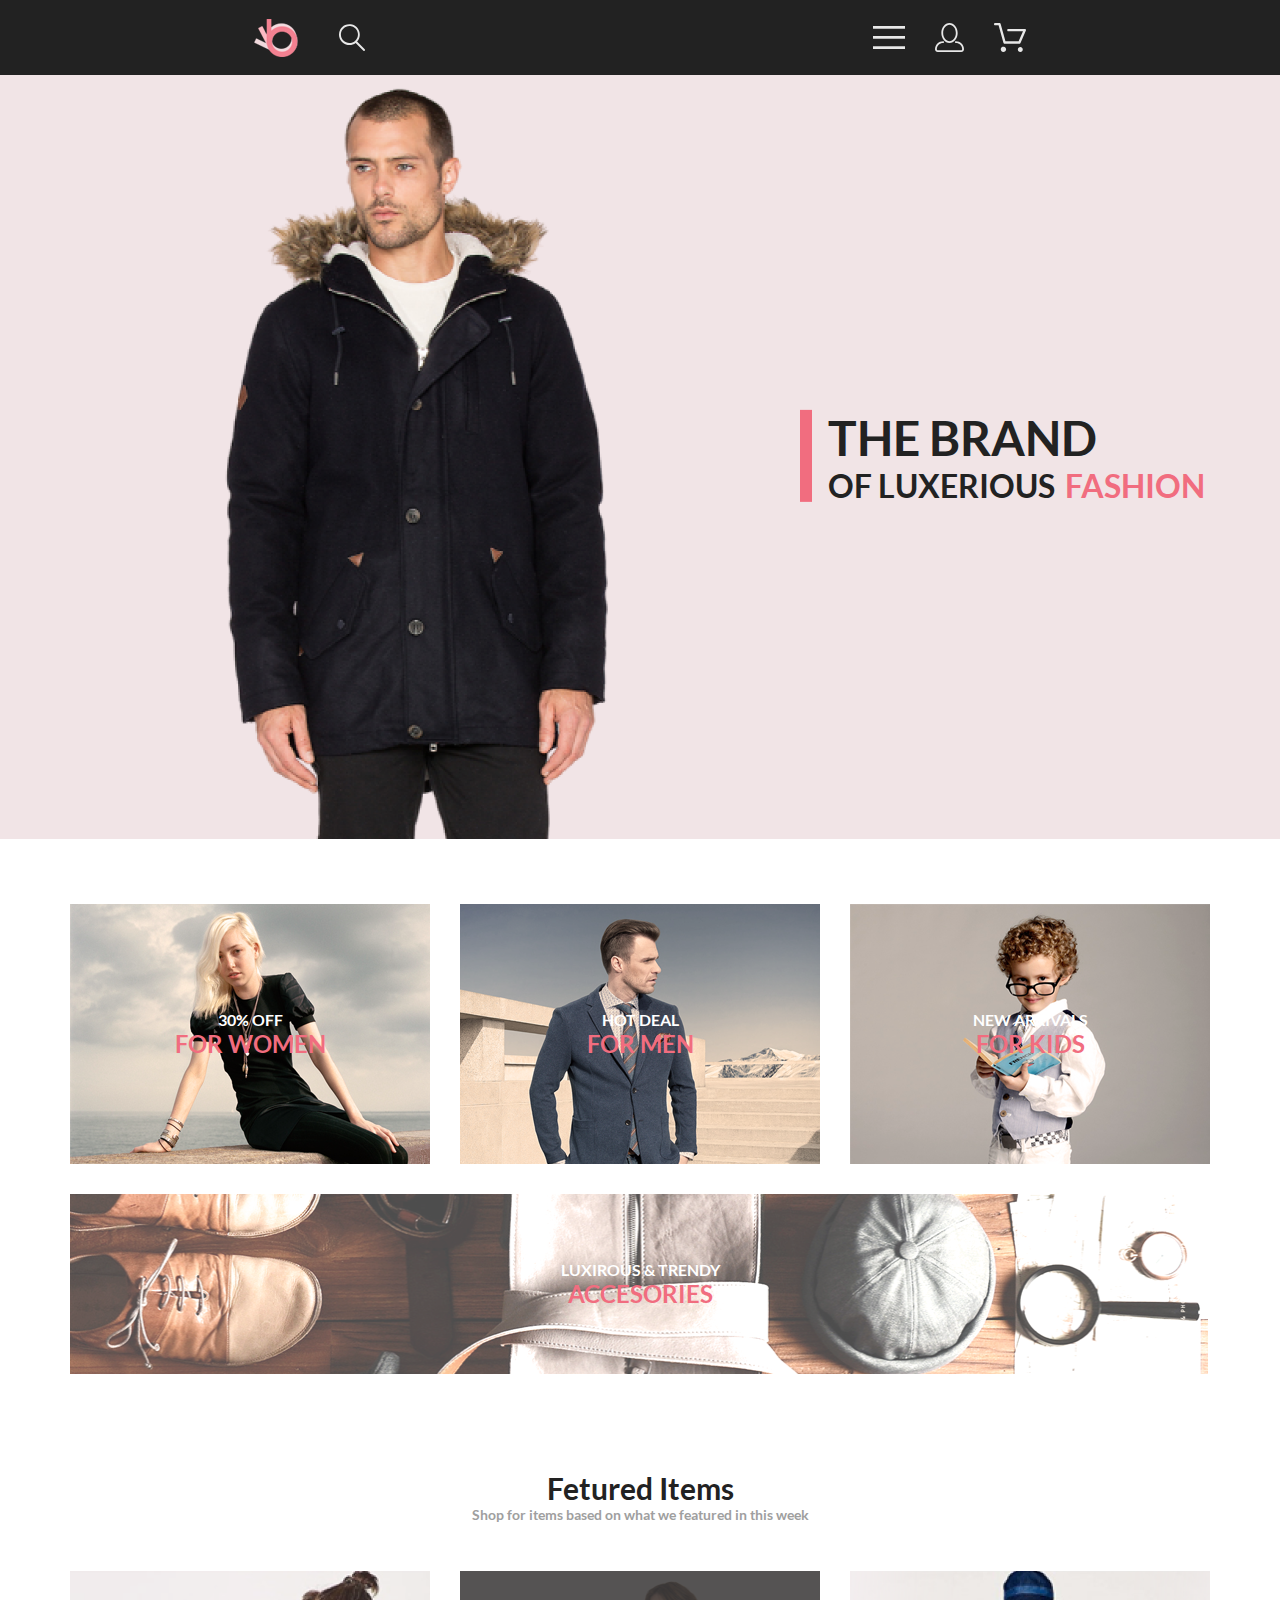
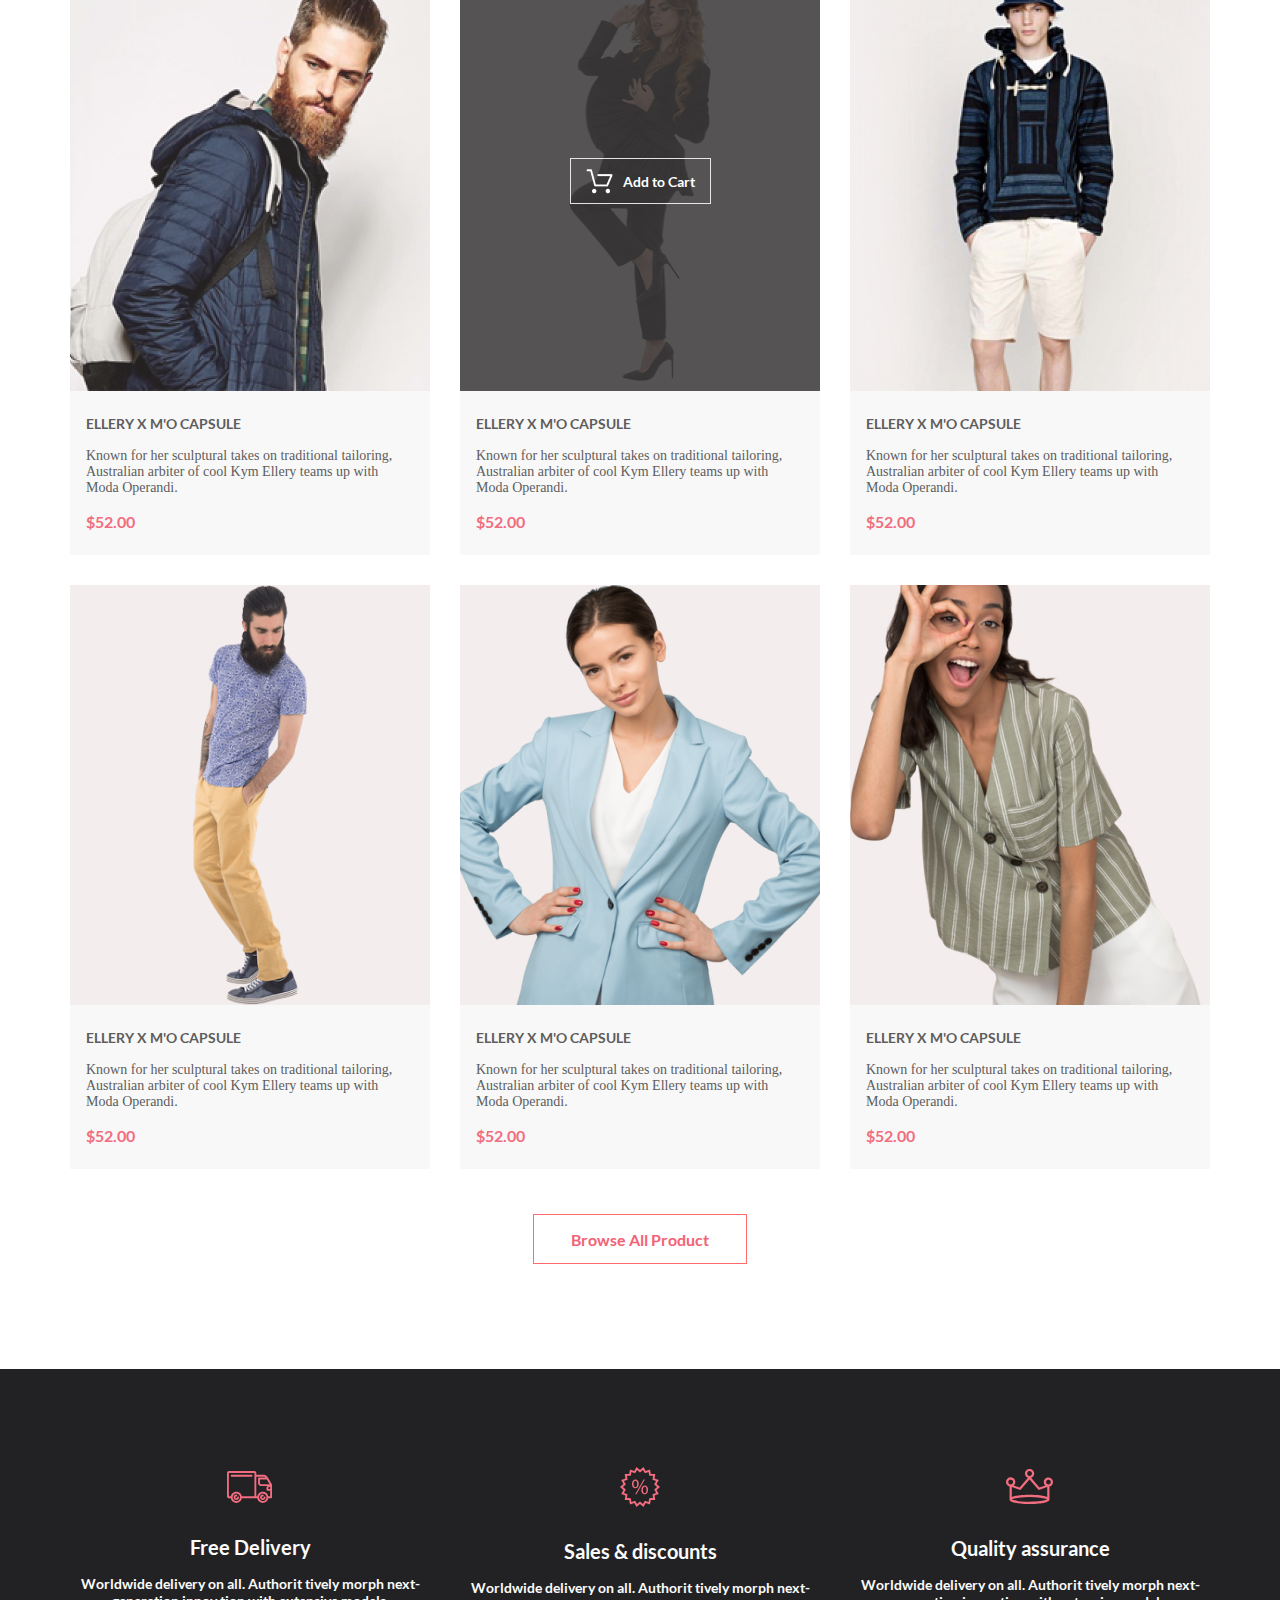
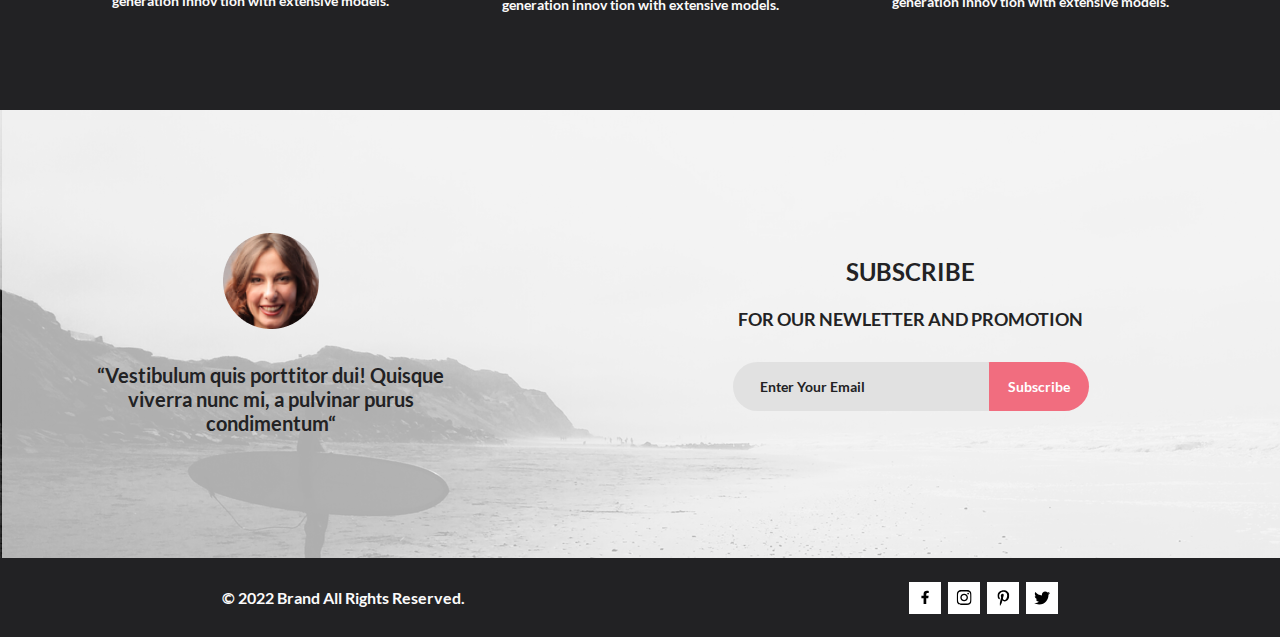
==== Lesson9_DZ/index.html @ f0d9f160 "Урок 9. Новые возможности CSS3. Добавление анимации" ====
<!DOCTYPE html>
<html lang="en">

<head>
    <meta charset="UTF-8">
    <meta name="viewport" content="width=device-width, initial-scale=1.0">
    <link rel="stylesheet" href="./style.css">
    <title>Урок 9. Новые возможности CSS3. Добавление анимации</title>
</head>

<body>
    <div class="center">
        <div class="header">
            <div class="logo">
                <img src="./img/Group 2.png" alt="Group">
                <svg class="img_svg_logo" xmlns="http://www.w3.org/2000/svg" width="26" height="27" viewBox="0 0 26 27">
                    <path
                        d="M18.0589 17.6249C19.6705 15.8648 20.6275 13.6038 20.769 11.2215C20.9106 8.8392 20.2281 6.48075 18.8362 4.5422C17.4443 2.60365 15.4278 1.20306 13.1252 0.575643C10.8227 -0.0517774 8.37437 0.132183 6.19143 1.09663C4.0085 2.06108 2.22389 3.74727 1.1373 5.87205C0.0507149 7.99682 -0.271678 10.4308 0.224264 12.7652C0.720206 15.0996 2.00428 17.1922 3.86085 18.6917C5.71741 20.1912 8.0334 21.0063 10.4199 20.9999C12.6723 21.003 14.8638 20.269 16.6599 18.9099L24.4079 26.7169C24.4934 26.806 24.5958 26.8771 24.7091 26.926C24.8225 26.975 24.9444 27.0008 25.0679 27.0019C25.1916 27.0023 25.314 26.9772 25.4276 26.9282C25.5411 26.8792 25.6434 26.8072 25.7279 26.7169C25.9018 26.536 25.999 26.2949 25.999 26.0439C25.999 25.793 25.9018 25.5518 25.7279 25.3709L18.0589 17.6249ZM1.88589 10.4999C1.89873 8.81465 2.41021 7.17089 3.35586 5.77587C4.30151 4.38086 5.63899 3.29703 7.1997 2.66102C8.76042 2.02501 10.4745 1.86529 12.1258 2.202C13.7772 2.53871 15.2919 3.35678 16.479 4.55307C17.6661 5.74935 18.4725 7.27031 18.7965 8.92421C19.1204 10.5781 18.9475 12.2909 18.2995 13.8467C17.6515 15.4024 16.5574 16.7315 15.1551 17.6664C13.7529 18.6013 12.1052 19.1001 10.4199 19.0999C8.14843 19.0891 5.97409 18.1774 4.3741 16.5651C2.77412 14.9527 1.87924 12.7714 1.88589 10.4999Z" />
                </svg>
            </div>
            <div class="profile">
                <svg class="img_svg_profile" xmlns="http://www.w3.org/2000/svg" width="32" height="23"
                    viewBox="0 0 32 23">
                    <path d="M0 23V20.31H32V23H0ZM0 12.76V10.07H32V12.76H0ZM0 2.69V0H32V2.69H0Z" />
                </svg>
                <svg class="img_svg_profile" xmlns="http://www.w3.org/2000/svg" width="29" height="29"
                    viewBox="0 0 29 29">
                    <path
                        d="M14.5 19.937C19 19.937 22.656 15.464 22.656 9.968C22.656 4.472 19 0 14.5 0C13.3631 0.0217413 12.2463 0.303398 11.2351 0.823397C10.2239 1.34339 9.34507 2.08794 8.66602 3C7.12663 4.99573 6.30819 7.45381 6.34399 9.974C6.34399 15.465 10 19.937 14.5 19.937ZM14.5 1.813C18 1.813 20.844 5.472 20.844 9.969C20.844 14.466 17.998 18.125 14.5 18.125C11.002 18.125 8.15603 14.465 8.15503 9.969C8.15403 5.473 11 1.813 14.5 1.813ZM20.844 18.125C20.6036 18.125 20.373 18.2205 20.203 18.3905C20.033 18.5605 19.9375 18.7911 19.9375 19.0315C19.9375 19.2719 20.033 19.5025 20.203 19.6725C20.373 19.8425 20.6036 19.938 20.844 19.938C22.526 19.9399 24.1386 20.6088 25.3279 21.7982C26.5172 22.9875 27.1861 24.6 27.188 26.282C27.1875 26.5221 27.0918 26.7523 26.922 26.9221C26.7522 27.0918 26.5221 27.1875 26.282 27.188H2.71997C2.47985 27.1875 2.24975 27.0918 2.07996 26.9221C1.91016 26.7523 1.81449 26.5221 1.81396 26.282C1.81608 24.6001 2.48517 22.9877 3.67444 21.7985C4.86371 20.6092 6.47608 19.9401 8.15796 19.938C8.39824 19.938 8.62868 19.8425 8.79858 19.6726C8.96849 19.5027 9.06396 19.2723 9.06396 19.032C9.06396 18.7917 8.96849 18.5613 8.79858 18.3914C8.62868 18.2215 8.39824 18.126 8.15796 18.126C5.99541 18.1279 3.92201 18.9875 2.39258 20.5164C0.863144 22.0453 0.00264777 24.1185 0 26.281C0.000794067 27.0019 0.287502 27.693 0.797241 28.2027C1.30698 28.7125 1.99811 28.9992 2.71899 29H26.282C27.0027 28.9989 27.6936 28.7121 28.2031 28.2024C28.7126 27.6927 28.9992 27.0017 29 26.281C28.9974 24.1187 28.1372 22.0457 26.6083 20.5168C25.0793 18.9878 23.0063 18.1276 20.844 18.125Z" />
                </svg>
                <svg class="img_svg_profile" xmlns="http://www.w3.org/2000/svg" width="32" height="29"
                    viewBox="0 0 32 29">
                    <path
                        d="M26.2009 29C25.5532 28.9738 24.9415 28.6948 24.4972 28.2227C24.0529 27.7506 23.8114 27.1232 23.8245 26.475C23.8376 25.8269 24.1043 25.2097 24.5673 24.7559C25.0303 24.3022 25.6527 24.048 26.301 24.048C26.9493 24.048 27.5717 24.3022 28.0347 24.7559C28.4977 25.2097 28.7644 25.8269 28.7775 26.475C28.7906 27.1232 28.549 27.7506 28.1047 28.2227C27.6604 28.6948 27.0488 28.9738 26.401 29H26.2009ZM6.75293 26.32C6.75293 25.79 6.91011 25.2718 7.20459 24.8311C7.49907 24.3904 7.91764 24.0469 8.40735 23.844C8.89705 23.6412 9.43594 23.5881 9.95581 23.6915C10.4757 23.7949 10.9532 24.0502 11.328 24.425C11.7028 24.7998 11.9581 25.2773 12.0615 25.7972C12.1649 26.317 12.1118 26.8559 11.9089 27.3456C11.7061 27.8353 11.3626 28.2539 10.9219 28.5483C10.4812 28.8428 9.96304 29 9.43298 29C9.08087 29.0003 8.73212 28.9311 8.40674 28.7966C8.08136 28.662 7.78569 28.4646 7.53662 28.2158C7.28755 27.9669 7.09001 27.6713 6.9552 27.3461C6.82039 27.0208 6.75098 26.6721 6.75098 26.32H6.75293ZM10.553 20.686C10.2935 20.6868 10.0409 20.6024 9.83411 20.4457C9.62727 20.2891 9.47758 20.0689 9.40796 19.819L4.57495 2.36401H1.18201C0.868521 2.36401 0.567859 2.23947 0.346191 2.01781C0.124523 1.79614 0 1.49549 0 1.18201C0 0.868519 0.124523 0.567873 0.346191 0.346205C0.567859 0.124537 0.868521 5.81268e-06 1.18201 5.81268e-06H5.46301C5.7225 -0.00080736 5.97504 0.0837201 6.18176 0.240568C6.38848 0.397416 6.53784 0.617884 6.60693 0.868006L11.4399 18.323H24.6179L29.001 8.27501H14.401C14.2428 8.27961 14.0854 8.25242 13.9379 8.19507C13.7904 8.13771 13.6559 8.05134 13.5424 7.94108C13.4288 7.83082 13.3386 7.69891 13.277 7.55315C13.2154 7.40739 13.1836 7.25075 13.1836 7.0925C13.1836 6.93426 13.2154 6.77762 13.277 6.63186C13.3386 6.4861 13.4288 6.35419 13.5424 6.24393C13.6559 6.13367 13.7904 6.0473 13.9379 5.98994C14.0854 5.93259 14.2428 5.90541 14.401 5.91001H30.814C31.0097 5.90996 31.2022 5.95866 31.3744 6.05172C31.5465 6.14478 31.6928 6.27926 31.7999 6.44301C31.9078 6.60729 31.9734 6.79569 31.9908 6.99145C32.0083 7.18721 31.9771 7.38424 31.9 7.565L26.495 19.977C26.4026 20.1876 26.251 20.3668 26.0585 20.4927C25.866 20.6186 25.641 20.6858 25.411 20.686H10.553Z" />
                </svg>
            </div>
        </div>
        <div class="brand">
            <div class="preview mobile_none"></div>
            <div class="description">
                <div class="line">
                    <img src="./img/Rectangle 16 copy.png" alt="Rectangle">
                </div>
                <div class="center_brand_text">
                    <div class="brand_text ">
                        THE BRAND
                    </div>
                    <div class="LUXERIOUS_text">
                        OF LUXERIOUS<p class="FASHION_text"> FASHION</p>
                    </div>
                </div>
            </div>
        </div>
        <div class="content_offer">
            <div class="content_offer_groups1">
                30% OFF <p class="content_offer_groups_text">FOR WOMEN</p>
            </div>
            <div class="content_offer_groups2">
                HOT DEAL <p class="content_offer_groups_text">FOR MEN</p>
            </div>
            <div class="content_offer_groups3">
                NEW ARRIVALS <p class="content_offer_groups_text">FOR KIDS</p>
            </div>
            <div class="content_offer_groups4">
                LUXIROUS & TRENDY <p class="content_offer_groups_text">ACCESORIES</p>
            </div>
        </div>
        <div class="offer">
            <div class="offer_title">
                <p class="offer_title_text">
                    Fetured Items
                </p>
                <p class="offer_title_text2">
                    Shop for items based on what we featured in this week
                </p>
            </div>
            <div class="offer_content_center">
                <div class="offer_content">
                    <div class="offer_content_price">
                        <img src="./img/Rectangle15copy.png" alt="Layer51">
                    </div>
                    <div class="offer_content_price_title">
                        ELLERY X M'O CAPSULE
                    </div>
                    <div class="offer_content_price_discreption">
                        Known for her sculptural takes on traditional tailoring, Australian arbiter of cool Kym Ellery
                        teams up with Moda
                        Operandi.
                    </div>
                    <div class="offer_content_price_total">
                        $52.00
                    </div>
                </div>
                <div class="offer_content">
                    <div class="offer_content_price2">
                        <img src="./img/Layer51.png" alt="Layer51">
                        <p class="offer_content_price_img"></p>

                        <p class="offer_content_price_cart">
                            <img src="./img/Forma1copy.png" alt="Forma1copy">
                            Add to Cart
                        </p>
                    </div>
                    <div class="offer_content_price_title">
                        ELLERY X M'O CAPSULE
                    </div>
                    <div class="offer_content_price_discreption">
                        Known for her sculptural takes on traditional tailoring, Australian arbiter of cool Kym Ellery
                        teams up with Moda
                        Operandi.
                    </div>
                    <div class="offer_content_price_total">
                        $52.00
                    </div>
                </div>
                <div class="offer_content">
                    <div class="offer_content_price">
                        <img src="./img/Rectangle15copy(2).png" alt="Rectangle15copy">
                    </div>
                    <div class="offer_content_price_title">
                        ELLERY X M'O CAPSULE
                    </div>
                    <div class="offer_content_price_discreption">
                        Known for her sculptural takes on traditional tailoring, Australian arbiter of cool Kym Ellery
                        teams up with Moda
                        Operandi.
                    </div>
                    <div class="offer_content_price_total">
                        $52.00
                    </div>
                </div>
                <div class="offer_content">
                    <div class="offer_content_price">
                        <img src="./img/Rectangle152.png" alt="Rectangle15copy">
                    </div>
                    <div class="offer_content_price_title">
                        ELLERY X M'O CAPSULE
                    </div>
                    <div class="offer_content_price_discreption">
                        Known for her sculptural takes on traditional tailoring, Australian arbiter of cool Kym Ellery
                        teams up with Moda
                        Operandi.
                    </div>
                    <div class="offer_content_price_total">
                        $52.00
                    </div>
                </div>
                <div class="offer_content">
                    <div class="offer_content_price">
                        <img src="./img/Rectangle153.png" alt="Rectangle15copy">
                    </div>
                    <div class="offer_content_price_title">
                        ELLERY X M'O CAPSULE
                    </div>
                    <div class="offer_content_price_discreption">
                        Known for her sculptural takes on traditional tailoring, Australian arbiter of cool Kym Ellery
                        teams up with Moda
                        Operandi.
                    </div>
                    <div class="offer_content_price_total">
                        $52.00
                    </div>
                </div>
                <div class="offer_content">
                    <div class="offer_content_price">
                        <img src="./img/Rectangle154.png" alt="Rectangle15copy">
                    </div>
                    <div class="offer_content_price_title">
                        ELLERY X M'O CAPSULE
                    </div>
                    <div class="offer_content_price_discreption">
                        Known for her sculptural takes on traditional tailoring, Australian arbiter of cool Kym Ellery
                        teams up with Moda
                        Operandi.
                    </div>
                    <div class="offer_content_price_total">
                        $52.00
                    </div>
                </div>
                <div class="all_products">
                    Browse All Product
                </div>
            </div>
        </div>
        <div class="feature">
            <div class="feature_offer">
                <p class="feature_offer_img">
                    <svg class="img_svg" xmlns="http://www.w3.org/2000/svg" width="46" height="32" viewBox="0 0 46 32">
                        <path
                            d="M30.2868 27.2429H14.8098C14.6026 28.5509 13.9355 29.742 12.9285 30.6021C11.9215 31.4621 10.6406 31.9346 9.31633 31.9346C7.99203 31.9346 6.71117 31.4621 5.70415 30.6021C4.69713 29.742 4.03003 28.5509 3.82283 27.2429H1.88582C1.391 27.2397 0.91765 27.0404 0.569536 26.6887C0.221422 26.337 0.0269624 25.8618 0.0288259 25.3669V1.87695C0.0266969 1.38195 0.221028 0.906335 0.56917 0.554443C0.917313 0.202551 1.39082 0.00317363 1.88582 0H27.4368C27.9318 0.00317353 28.4051 0.202522 28.7531 0.554443C29.1011 0.906364 29.2952 1.38204 29.2928 1.87695V3.78198H36.4138C36.4942 3.78164 36.5742 3.79208 36.6518 3.81299C38.9518 4.01299 40.1088 5.2129 41.3288 7.2749L44.8878 13.3689C44.9727 13.5136 45.0176 13.6782 45.0178 13.8459V26.304C45.0189 26.5515 44.9216 26.7892 44.7475 26.9651C44.5733 27.141 44.3364 27.2406 44.0888 27.2419H41.2748C41.0676 28.5499 40.4005 29.741 39.3935 30.6011C38.3865 31.4611 37.1056 31.9336 35.7813 31.9336C34.457 31.9336 33.1762 31.4611 32.1691 30.6011C31.1621 29.741 30.495 28.5499 30.2878 27.2419L30.2868 27.2429ZM32.0648 26.304C32.0727 27.0369 32.2973 27.7511 32.7102 28.3567C33.1231 28.9623 33.706 29.4322 34.3854 29.7073C35.0649 29.9824 35.8105 30.0503 36.5284 29.9026C37.2464 29.7548 37.9046 29.398 38.4202 28.877C38.9358 28.3559 39.2857 27.6941 39.426 26.9746C39.5662 26.2551 39.4905 25.5103 39.2083 24.8337C38.9262 24.1572 38.4502 23.5794 37.8403 23.1729C37.2304 22.7663 36.5138 22.5491 35.7808 22.5488C34.7905 22.5552 33.8431 22.9543 33.1464 23.6582C32.4498 24.3621 32.0608 25.3136 32.0648 26.304ZM5.60085 26.304C5.60874 27.0369 5.83327 27.7511 6.2462 28.3567C6.65914 28.9623 7.24201 29.4322 7.92143 29.7073C8.60086 29.9824 9.34648 30.0503 10.0644 29.9026C10.7824 29.7548 11.4406 29.398 11.9562 28.877C12.4718 28.3559 12.8217 27.6941 12.962 26.9746C13.1022 26.2551 13.0265 25.5103 12.7443 24.8337C12.4622 24.1572 11.9862 23.5794 11.3763 23.1729C10.7664 22.7663 10.0498 22.5491 9.31682 22.5488C8.3263 22.5549 7.37866 22.9537 6.68181 23.6577C5.98496 24.3617 5.59585 25.3134 5.59984 26.304H5.60085ZM41.2728 25.366H43.1588V19.7478H40.4228C40.3002 19.7473 40.1789 19.7227 40.0659 19.6753C39.9528 19.6279 39.8502 19.5585 39.7639 19.4714C39.6776 19.3843 39.6094 19.281 39.563 19.1675C39.5167 19.054 39.4932 18.9324 39.4938 18.8098V16.9629C39.4935 16.2423 39.7691 15.5488 40.2638 15.0249H33.8848C33.8076 15.0248 33.7307 15.015 33.6558 14.9958C32.9511 14.933 32.2956 14.6081 31.819 14.0852C31.3423 13.5623 31.0793 12.8794 31.0818 12.1719V7.47192C31.0812 7.34927 31.1047 7.22758 31.151 7.11401C31.1973 7.00044 31.2656 6.89725 31.3519 6.81006C31.4381 6.72286 31.5407 6.6535 31.6538 6.60596C31.7669 6.55841 31.8882 6.53361 32.0108 6.53296H38.4938C38.1495 6.21428 37.7421 5.97123 37.2981 5.81982C36.854 5.66842 36.3831 5.61187 35.9158 5.65381H29.2928V25.3618H30.2868C30.494 24.0538 31.1611 22.8627 32.1682 22.0027C33.1752 21.1426 34.456 20.6702 35.7803 20.6702C37.1046 20.6702 38.3855 21.1426 39.3925 22.0027C40.3995 22.8627 41.0666 24.0538 41.2738 25.3618L41.2728 25.366ZM14.8088 25.366H27.4358V1.87598H1.88582V25.366H3.82283C4.03003 24.058 4.69713 22.8666 5.70415 22.0066C6.71117 21.1465 7.99203 20.6741 9.31633 20.6741C10.6406 20.6741 11.9215 21.1465 12.9285 22.0066C13.9355 22.8666 14.6026 24.058 14.8098 25.366H14.8088ZM41.3508 16.9658V17.875H43.1588V16.0278H42.2798C42.033 16.0294 41.7968 16.1288 41.6229 16.304C41.449 16.4792 41.3516 16.716 41.3518 16.9629L41.3508 16.9658ZM32.9378 12.1738C32.9368 12.4263 33.0359 12.6691 33.2134 12.8486C33.3909 13.0282 33.6324 13.13 33.8848 13.1318C33.9487 13.1316 34.0124 13.1384 34.0748 13.1519H42.5998L39.8339 8.41602H32.9338L32.9378 12.1738ZM33.0308 26.3059C33.0279 25.5734 33.3157 24.8695 33.8311 24.3489C34.3464 23.8283 35.0473 23.5333 35.7798 23.5288C36.0286 23.5288 36.2672 23.6278 36.4431 23.8037C36.619 23.9796 36.7178 24.218 36.7178 24.4668C36.7178 24.7156 36.619 24.9542 36.4431 25.1301C36.2672 25.306 36.0286 25.4048 35.7798 25.4048C35.6015 25.4032 35.4267 25.4548 35.2777 25.5527C35.1286 25.6507 35.012 25.7905 34.9427 25.9548C34.8733 26.1191 34.8544 26.3005 34.8882 26.4756C34.922 26.6507 35.0071 26.8118 35.1326 26.9385C35.2582 27.0651 35.4185 27.1516 35.5933 27.187C35.7681 27.2224 35.9494 27.2051 36.1144 27.1372C36.2793 27.0693 36.4203 26.9538 36.5196 26.8057C36.6188 26.6575 36.6718 26.4833 36.6718 26.3049C36.6718 26.0587 36.7696 25.8226 36.9438 25.6484C37.1179 25.4743 37.3541 25.3765 37.6003 25.3765C37.8466 25.3765 38.0828 25.4743 38.2569 25.6484C38.431 25.8226 38.5288 26.0587 38.5288 26.3049C38.5288 27.0343 38.2391 27.7338 37.7234 28.2495C37.2077 28.7652 36.5082 29.0549 35.7788 29.0549C35.0495 29.0549 34.35 28.7652 33.8343 28.2495C33.3186 27.7338 33.0288 27.0343 33.0288 26.3049L33.0308 26.3059ZM6.56682 26.3059C6.56389 25.5734 6.85171 24.8695 7.36708 24.3489C7.88245 23.8283 8.58329 23.5333 9.31584 23.5288C9.56462 23.5288 9.8032 23.6278 9.97911 23.8037C10.155 23.9796 10.2538 24.218 10.2538 24.4668C10.2538 24.7156 10.155 24.9542 9.97911 25.1301C9.8032 25.306 9.56462 25.4048 9.31584 25.4048C9.13751 25.4032 8.9627 25.4548 8.81365 25.5527C8.66459 25.6507 8.548 25.7905 8.47865 25.9548C8.40931 26.1191 8.39033 26.3005 8.42415 26.4756C8.45797 26.6507 8.54305 26.8118 8.6686 26.9385C8.79414 27.0651 8.95449 27.1516 9.12929 27.187C9.30409 27.2224 9.48546 27.2051 9.65038 27.1372C9.8153 27.0693 9.95634 26.9538 10.0556 26.8057C10.1548 26.6575 10.2078 26.4833 10.2078 26.3049C10.2078 26.0587 10.3057 25.8226 10.4798 25.6484C10.6539 25.4743 10.8901 25.3765 11.1363 25.3765C11.3826 25.3765 11.6188 25.4743 11.7929 25.6484C11.967 25.8226 12.0648 26.0587 12.0648 26.3049C12.0648 27.0343 11.7751 27.7338 11.2594 28.2495C10.7437 28.7652 10.0442 29.0549 9.31484 29.0549C8.58549 29.0549 7.88601 28.7652 7.37029 28.2495C6.85456 27.7338 6.56484 27.0343 6.56484 26.3049L6.56682 26.3059ZM4.70885 5.65991C4.46008 5.65991 4.22149 5.56116 4.04558 5.38525C3.86967 5.20934 3.77083 4.9707 3.77083 4.72192C3.77083 4.47315 3.86967 4.2345 4.04558 4.05859C4.22149 3.88268 4.46008 3.78394 4.70885 3.78394H24.6088C24.8576 3.78394 25.0962 3.88268 25.2721 4.05859C25.448 4.2345 25.5468 4.47315 25.5468 4.72192C25.5468 4.9707 25.448 5.20934 25.2721 5.38525C25.0962 5.56116 24.8576 5.65991 24.6088 5.65991H4.70885Z" />
                    </svg>
                </p>
                <p class="free_delivery">
                    Free Delivery
                </p>
                <p class="free_delivery_description">
                    Worldwide delivery on all. Authorit tively morph next-generation innov tion with extensive models.
                </p>
            </div>
            <div class="feature_offer">
                <p class="feature_offer_img">
                    <svg class="img_svg" xmlns="http://www.w3.org/2000/svg" width="40" height="40" viewBox="0 0 40 40">
                        <path
                            d="M19.9939 37.0239L16.5229 39.9238L14.2349 36.0039L9.99487 37.5159L9.17285 33.0359L4.67987 32.991L5.41187 28.491L1.20386 26.8909L3.41388 22.925L-0.00012207 19.96L3.41187 16.9929L1.2019 13.0278L5.41089 11.428L4.67786 6.93286L9.17188 6.88892L9.9939 2.40894L14.2339 3.91992L16.5219 0L19.9929 2.8999L23.4639 0L25.7529 3.9209L29.9929 2.40894L30.8139 6.88989L35.3079 6.93481L34.5759 11.4299L38.7839 13.03L36.5739 16.9958L39.9859 19.9609L36.5739 22.928L38.7829 26.894L34.5739 28.4939L35.3069 32.988L30.8119 33.033L29.9909 37.5139L25.7529 36.0029L23.4639 39.9229L19.9939 37.0239ZM21.1999 35.541L22.9609 37.012L24.1219 35.022L24.9139 33.666L26.3819 34.189L28.5329 34.957L28.9499 32.6838L29.2349 31.1289L30.7959 31.113L33.0779 31.092L32.7059 28.8098L32.4519 27.25L33.9109 26.696L36.0449 25.8828L34.9249 23.873L34.1589 22.498L35.3419 21.4709L37.0759 19.9609L35.3429 18.4609L34.1599 17.4319L34.9259 16.0559L36.0469 14.0449L33.9129 13.2339L32.4539 12.6809L32.7089 11.1208L33.0809 8.83984L30.7989 8.81689L29.2389 8.80103L28.9539 7.24683L28.5379 4.97388L26.3859 5.74097L24.9179 6.26392L24.1249 4.90698L22.9629 2.91699L21.2009 4.38794L19.9958 5.39282L18.7909 4.38794L17.0299 2.91699L15.8689 4.90601L15.0769 6.26294L13.6078 5.73999L11.4579 4.97192L11.0399 7.24585L10.7549 8.80005L9.19489 8.81592L6.91388 8.83789L7.28589 11.1199L7.53986 12.678L6.08087 13.2329L3.94586 14.0439L5.06689 16.0549L5.83289 17.4299L4.6499 18.459L2.91589 19.967L4.64886 21.4739L5.83185 22.5029L5.06586 23.8779L3.94489 25.8879L6.07788 26.698L7.5379 27.2529L7.2829 28.812L6.91187 31.0959L9.19287 31.1189L10.7529 31.135L11.0379 32.6899L11.4549 34.9619L13.6069 34.1948L15.0759 33.6719L15.8679 35.0288L17.0299 37.019L18.7909 35.5479L19.9958 34.543L21.1999 35.541ZM21.3179 23.02C21.3179 20.093 22.8829 18.4648 24.7769 18.4648C26.7829 18.4648 28.0769 20.0279 28.0769 22.7949C28.0769 25.8539 26.4919 27.3718 24.6619 27.3718C22.8829 27.3718 21.3379 25.922 21.3179 23.02ZM22.8389 22.9319C22.8159 24.7829 23.5209 26.1899 24.7109 26.1899C25.9879 26.1899 26.5609 24.8049 26.5609 22.8899C26.5609 21.1249 26.0539 19.6528 24.7109 19.6528C23.4999 19.6488 22.8389 21.1029 22.8389 22.9309V22.9319ZM15.1938 27.332L23.6089 12.613H24.8419L16.4269 27.332H15.1938ZM11.9789 16.99C11.9789 14.09 13.5419 12.458 15.4369 12.458C17.4369 12.458 18.7629 14.022 18.7629 16.79C18.7629 19.848 17.1769 21.365 15.3269 21.365C13.5439 21.365 11.9999 19.915 11.9789 16.991V16.99ZM13.5209 16.9238C13.4769 18.7748 14.1618 20.1809 15.3708 20.1829C16.6479 20.1829 17.2209 18.7988 17.2209 16.8828C17.2209 15.1168 16.7139 13.645 15.3708 13.645C14.1618 13.642 13.5209 15.092 13.5209 16.925V16.9238Z" />
                    </svg>
                </p>
                <p class="free_delivery">
                    Sales & discounts
                </p>
                <p class="free_delivery_description">
                    Worldwide delivery on all. Authorit tively morph next-generation innov tion with extensive models.
                </p>
            </div>
            <div class="feature_offer">
                <p class="feature_offer_img">
                    <svg class="img_svg" xmlns="http://www.w3.org/2000/svg" width="48" height="35" viewBox="0 0 48 35">
                        <path
                            d="M42.393 8.53564C41.1766 8.52335 40.0049 8.99349 39.1342 9.84302C38.2635 10.6925 37.7647 11.8522 37.747 13.0686C37.7501 13.7086 37.8911 14.3405 38.1603 14.9211C38.4295 15.5018 38.8206 16.0176 39.3071 16.4336L33.4471 18.4888L25.1081 8.80566C26.0034 8.50693 26.7831 7.93646 27.3388 7.17358C27.8945 6.41071 28.1983 5.49331 28.2081 4.54956C28.1828 3.33432 27.6824 2.17743 26.814 1.3269C25.9457 0.476377 24.7785 0 23.563 0C22.3475 0 21.1804 0.476377 20.3121 1.3269C19.4437 2.17743 18.9432 3.33432 18.918 4.54956C18.9277 5.48395 19.2253 6.39274 19.7702 7.15186C20.3151 7.91097 21.0809 8.48368 21.9631 8.79175L13.611 18.4917L7.7531 16.4368C8.23917 16.0206 8.62989 15.5045 8.89873 14.9238C9.16757 14.3432 9.30822 13.7116 9.31108 13.0718C9.33412 12.195 9.10852 11.3296 8.66045 10.5757C8.21238 9.82172 7.56009 9.2099 6.77898 8.81104C5.99787 8.41217 5.11986 8.2424 4.24639 8.32153C3.37291 8.40067 2.53965 8.72555 1.84295 9.2583C1.14624 9.79105 0.614525 10.5101 0.309254 11.3323C0.00398245 12.1545 -0.0623783 13.0462 0.117848 13.9045C0.298073 14.7629 0.717494 15.5526 1.32769 16.1826C1.93788 16.8126 2.71394 17.2571 3.56609 17.4646V29.7556C3.57345 29.8376 3.59015 29.9184 3.61602 29.9966C3.58308 30.1233 3.56636 30.2538 3.56609 30.3848C3.56609 34.7968 21.485 34.9268 23.528 34.9268C25.571 34.9268 43.49 34.7978 43.49 30.3848C43.4893 30.2539 43.4725 30.1234 43.44 29.9966C43.4676 29.9189 43.4845 29.8379 43.49 29.7556V17.4646C44.5889 17.2244 45.5587 16.5828 46.2094 15.6653C46.8601 14.7478 47.1449 13.6204 47.0082 12.5039C46.8715 11.3874 46.323 10.3621 45.4701 9.62866C44.6173 8.89526 43.5214 8.50653 42.397 8.53857L42.393 8.53564ZM21.174 4.55176C21.1625 4.07755 21.2926 3.61062 21.5477 3.21069C21.8027 2.81076 22.1712 2.49591 22.606 2.3064C23.0408 2.11688 23.5223 2.06132 23.9889 2.14673C24.4555 2.23214 24.8861 2.45463 25.2256 2.78589C25.5652 3.11715 25.7982 3.542 25.8951 4.00635C25.9919 4.4707 25.9482 4.95345 25.7695 5.39282C25.5907 5.8322 25.2851 6.20831 24.8915 6.47314C24.498 6.73798 24.0345 6.8795 23.5601 6.87964C22.9354 6.88605 22.3335 6.64481 21.8863 6.2085C21.4391 5.77218 21.183 5.17647 21.174 4.55176ZM13.584 20.8276C13.801 20.9026 14.0353 20.9113 14.2573 20.8525C14.4792 20.7938 14.6786 20.6701 14.83 20.4976L23.5301 10.3977L32.23 20.4976C32.3812 20.6702 32.5804 20.7938 32.8022 20.8528C33.0239 20.9117 33.2581 20.9033 33.475 20.8286L41.2331 18.1038V28.0408C36.3481 25.9188 25.124 25.8406 23.533 25.8406C21.942 25.8406 10.7141 25.9198 5.83306 28.0408V18.1038L13.584 20.8276ZM23.527 32.7166C14.827 32.7166 9.27802 31.7057 6.97002 30.8547C6.61895 30.7373 6.28322 30.578 5.97002 30.3806C6.69202 29.8596 9.03109 29.1487 12.9361 28.6487C19.9715 27.844 27.0756 27.844 34.111 28.6487C38.011 29.1487 40.3561 29.8596 41.0761 30.3806C40.7654 30.5794 40.4312 30.7388 40.0811 30.8547C37.7791 31.7037 32.235 32.7166 23.527 32.7166ZM2.28008 13.0686C2.26895 12.5945 2.39939 12.1279 2.65471 11.7283C2.91003 11.3286 3.27866 11.0139 3.71355 10.8247C4.14844 10.6355 4.62977 10.5801 5.09624 10.6658C5.56271 10.7514 5.99313 10.9743 6.33245 11.3057C6.67176 11.637 6.90458 12.0618 7.00127 12.5261C7.09797 12.9904 7.05412 13.4731 6.87529 13.9124C6.69647 14.3516 6.39074 14.7277 5.99724 14.9924C5.60374 15.2572 5.14033 15.3986 4.66607 15.3987C4.04091 15.4054 3.43856 15.1638 2.99126 14.7271C2.54396 14.2903 2.28825 13.6937 2.28008 13.0686ZM42.393 15.3987C41.935 15.3875 41.4906 15.2414 41.1152 14.9788C40.7398 14.7162 40.4501 14.3487 40.2825 13.9224C40.1149 13.496 40.0768 13.0297 40.1729 12.5818C40.269 12.1339 40.4952 11.7241 40.8229 11.4041C41.1507 11.084 41.5656 10.8677 42.0157 10.7822C42.4658 10.6968 42.931 10.7459 43.3533 10.9236C43.7756 11.1013 44.1361 11.3997 44.3897 11.7812C44.6433 12.1628 44.7788 12.6105 44.7791 13.0686C44.7704 13.6935 44.5144 14.2895 44.0672 14.7261C43.62 15.1626 43.0179 15.4041 42.393 15.3977V15.3987Z" />
                    </svg>
                </p>
                <p class="free_delivery">
                    Quality assurance
                </p>
                <p class="free_delivery_description">
                    Worldwide delivery on all. Authorit tively morph next-generation innov tion with extensive models.
                </p>
            </div>
        </div>
        <div class="footer">
            <div class="footer_left">
                <p class="footer_left_img">
                    <img src="./img/Intersect.png" alt="">
                </p>
                <p class="footer_left_text">
                    “Vestibulum quis porttitor dui! Quisque viverra nunc mi, a pulvinar purus condimentum“
                </p>
            </div>
            <div class="footer_right">
                <p class="footer_right_subscribe">
                    SUBSCRIBE
                </p>
                <p class="footer_right_promotion"><br>
                    FOR OUR NEWLETTER AND PROMOTION
                </p>

                <div class="footer_right_sub">
                    <p class="mail">
                        &nbsp;&nbsp;&nbsp;&nbsp;&nbsp;&nbsp;&nbsp;&nbsp; Enter Your Email
                    </p>
                    <p class="sub">
                        Subscribe
                    </p>
                </div>
            </div>

        </div>
        <div class="Copyright">
            <p class="reserved">
                © 2022 Brand All Rights Reserved.
            </p>
            <div class="social_block">
                <p class="social">
                    <svg class="img_svg_social" xmlns="http://www.w3.org/2000/svg" width="10" height="16"
                        viewBox="0 0 11 16">
                        <path
                            d="M9.08836 8.28L9.50686 5.61602H6.89022V3.88729C6.89022 3.15847 7.25574 2.44806 8.42765 2.44806H9.61722V0.179975C9.61722 0.179975 8.53772 0 7.50561 0C5.35073 0 3.9422 1.27593 3.9422 3.5857V5.61602H1.54688V8.28H3.9422V14.72H6.89022V8.28H9.08836Z" />
                    </svg>
                </p>
                <p class="social social_instagram">
                    <svg class="img_svg_social img_svg_social_insagram" xmlns="http://www.w3.org/2000/svg" width="16"
                        height="17" viewBox="0 0 16 17">
                        <g clip-path="url(#clip0_190_1610)">
                            <path
                                d="M8.13677 4.68162C6.02163 4.68162 4.31555 6.38494 4.31555 8.49666C4.31555 10.6084 6.02163 12.3117 8.13677 12.3117C10.2519 12.3117 11.958 10.6084 11.958 8.49666C11.958 6.38494 10.2519 4.68162 8.13677 4.68162ZM8.13677 10.9769C6.76991 10.9769 5.65248 9.86463 5.65248 8.49666C5.65248 7.12869 6.76658 6.01639 8.13677 6.01639C9.50695 6.01639 10.6211 7.12869 10.6211 8.49666C10.6211 9.86463 9.50363 10.9769 8.13677 10.9769ZM13.0056 4.52557C13.0056 5.02029 12.6065 5.41541 12.1143 5.41541C11.6188 5.41541 11.223 5.01697 11.223 4.52557C11.223 4.03416 11.6221 3.63572 12.1143 3.63572C12.6065 3.63572 13.0056 4.03416 13.0056 4.52557ZM15.5364 5.42869C15.4799 4.2367 15.2072 3.18084 14.3325 2.31092C13.4612 1.441 12.4036 1.16873 11.2097 1.10897C9.9792 1.03924 6.29101 1.03924 5.0605 1.10897C3.8699 1.16541 2.81233 1.43768 1.93768 2.3076C1.06302 3.17752 0.793639 4.23338 0.733776 5.42537C0.663937 6.65389 0.663937 10.3361 0.733776 11.5646C0.790313 12.7566 1.06302 13.8125 1.93768 14.6824C2.81233 15.5523 3.86658 15.8246 5.0605 15.8844C6.29101 15.9541 9.9792 15.9541 11.2097 15.8844C12.4036 15.8279 13.4612 15.5556 14.3325 14.6824C15.2039 13.8125 15.4766 12.7566 15.5364 11.5646C15.6063 10.3361 15.6063 6.65721 15.5364 5.42869ZM13.9468 12.8828C13.6874 13.5336 13.1852 14.0349 12.53 14.2972C11.5489 14.6857 9.22094 14.5961 8.13677 14.5961C7.05259 14.5961 4.72128 14.6824 3.74353 14.2972C3.09169 14.0383 2.58951 13.5369 2.32678 12.8828C1.93768 11.9033 2.02747 9.57908 2.02747 8.49666C2.02747 7.41424 1.941 5.0867 2.32678 4.11053C2.58619 3.45975 3.08837 2.95838 3.74353 2.69608C4.72461 2.3076 7.05259 2.39725 8.13677 2.39725C9.22094 2.39725 11.5523 2.31092 12.53 2.69608C13.1818 2.95506 13.684 3.45643 13.9468 4.11053C14.3359 5.09002 14.2461 7.41424 14.2461 8.49666C14.2461 9.57908 14.3359 11.9066 13.9468 12.8828Z" />
                        </g>
                        <defs>
                            <clipPath id="clip0_190_1610">
                                <rect width="14.8991" height="17" fill="white" transform="translate(0.68396)" />
                            </clipPath>
                        </defs>
                    </svg>
                </p>
                <p class="social">
                    <svg class="img_svg_social" xmlns="http://www.w3.org/2000/svg" width="13" height="16"
                        viewBox="0 0 13 16">
                        <g clip-path="url(#clip0_190_1618)">
                            <path
                                d="M6.7402 0.203125C3.55552 0.203125 0.408081 2.34063 0.408081 5.8C0.408081 8 1.63726 9.25 2.38221 9.25C2.68951 9.25 2.86643 8.3875 2.86643 8.14375C2.86643 7.85313 2.13079 7.23438 2.13079 6.025C2.13079 3.5125 4.03043 1.73125 6.48878 1.73125C8.60259 1.73125 10.167 2.94062 10.167 5.1625C10.167 6.82187 9.50585 9.93437 7.3641 9.93437C6.59121 9.93437 5.93006 9.37187 5.93006 8.56563C5.93006 7.38438 6.74951 6.24062 6.74951 5.02187C6.74951 2.95312 3.83487 3.32812 3.83487 5.82812C3.83487 6.35313 3.90006 6.93437 4.13286 7.4125C3.70451 9.26875 2.82919 12.0344 2.82919 13.9469C2.82919 14.5375 2.91299 15.1188 2.96886 15.7094C3.0744 15.8281 3.02163 15.8156 3.18304 15.7563C4.74744 13.6 4.69157 13.1781 5.39928 10.3562C5.78107 11.0875 6.76814 11.4812 7.55034 11.4812C10.8468 11.4812 12.3274 8.24688 12.3274 5.33125C12.3274 2.22813 9.66415 0.203125 6.7402 0.203125Z" />
                        </g>
                        <defs>
                            <clipPath id="clip0_190_1618">
                                <rect width="11.9193" height="16" fill="white" transform="translate(0.408081)" />
                            </clipPath>
                        </defs>
                    </svg>
                </p>
                <p class="social">
                    <svg class="img_svg_social" xmlns="http://www.w3.org/2000/svg" width="17" height="16"
                        viewBox="0 0 17 16">
                        <g clip-path="url(#clip0_190_1614)">
                            <path
                                d="M14.4181 4.74107C14.4281 4.88319 14.4281 5.02535 14.4281 5.16747C14.4281 9.50247 11.1509 14.4974 5.16096 14.4974C3.31558 14.4974 1.60132 13.9593 0.159302 13.0253C0.421495 13.0558 0.673569 13.0659 0.94585 13.0659C2.46851 13.0659 3.8702 12.5482 4.98953 11.6649C3.5576 11.6345 2.3576 10.6903 1.94415 9.39081C2.14585 9.42125 2.34751 9.44156 2.5593 9.44156C2.85172 9.44156 3.14418 9.40094 3.41643 9.32991C1.92401 9.02531 0.80465 7.70553 0.80465 6.11163V6.07103C1.23825 6.31469 1.74249 6.46697 2.2769 6.48725C1.39959 5.89841 0.824826 4.89335 0.824826 3.75628C0.824826 3.14716 0.98614 2.58878 1.26851 2.10147C2.87187 4.09131 5.28195 5.39078 7.98443 5.53294C7.93403 5.28928 7.90376 5.0355 7.90376 4.78169C7.90376 2.97457 9.35586 1.5025 11.1609 1.5025C12.0987 1.5025 12.9457 1.89844 13.5407 2.53803C14.2768 2.39591 14.9827 2.12178 15.6079 1.74616C15.3659 2.5076 14.8516 3.14719 14.176 3.55325C14.8315 3.48222 15.4668 3.29944 16.0516 3.04566C15.608 3.69538 15.0533 4.27403 14.4181 4.74107Z" />
                        </g>
                        <defs>
                            <clipPath id="clip0_190_1614">
                                <rect width="15.8924" height="16" fill="white" transform="translate(0.159302)" />
                            </clipPath>
                        </defs>
                    </svg>
                </p>
            </div>
        </div>
    </div>
</body>

</html>
---- Lesson9_DZ/style.css ----
* {
    margin: 0;
    padding: 0;
}

@font-face {
    font-family: "Lato";
    src: url("./fonts/Lato-Bold.ttf") format("truetype");
    font-style: normal;
}

.center {
    padding-right: calc(50% - 800px);
    padding-left: calc(50% - 800px);
}

/*---beginning--- Header---*/
.header {
    display: flex;
    align-items: center;
    background-color: #222;
    height: 75px;
    justify-content: space-around;
}

.logo {
    display: flex;
    justify-content: flex-start;
    align-items: center;
    gap: 41px;
}

.img_svg_logo {
    fill: #E8E8E8;
}

.img_svg_logo:hover {
    fill: #956df1;
}

.profile {
    display: flex;
    align-items: center;
    gap: 30px;
}

.img_svg_profile {
    fill: #E8E8E8;
}

.img_svg_profile:hover {
    fill: #956df1;
}

/*---END---Header---*/
/*---beginning---brand---*/

.brand {
    display: flex;
    background-color: #F1E4E6;
    align-items: center;
}

.preview {
    width: 800px;
    height: 764px;
    background-image: url(./img/Layer_57-removebg-preview.png);
}

.description {
    display: flex;
    height: 92px;
    width: 405px;
    align-items: center;
    gap: 16px;
}

.brand_text {
    width: 377px;
    color: #222;
    font-family: Lato;
    font-size: 48px;
    font-style: normal;
    font-weight: 900;
}

.LUXERIOUS_text {
    display: flex;
    color: #222;
    font-family: Lato;
    font-size: 32px;
    font-style: normal;
    font-weight: 700;
    justify-content: space-between;
}

.FASHION_text {
    color: #F16D7F;
    font-family: Lato;
    font-size: 32px;
    font-style: normal;
    font-weight: 700;
}

/*---END---brand---*/
/*---Beginning---content_offer---*/

.content_offer {
    display: flex;
    align-items: center;
    flex-wrap: wrap;
    justify-content: center;
    padding-top: 65px;
    gap: 30px;
}

.content_offer_groups1 {
    display: flex;
    background-image: url(./img/Layer43.png);
    background-repeat: no-repeat;
    width: 360px;
    height: 260px;
    align-items: center;
    flex-direction: column;
    color: #FFF;
    text-align: center;
    font-family: Lato;
    font-size: 16px;
    font-style: normal;
    font-weight: 400;
    justify-content: center;
}

.content_offer_groups_text {
    color: #F16D7F;
    font-family: Lato;
    font-size: 24px;
    font-style: normal;
    font-weight: 700;
}

.content_offer_groups2 {
    display: flex;
    background-image: url(./img/Rectangle30.png);
    background-repeat: no-repeat;
    width: 360px;
    height: 260px;
    align-items: center;
    flex-direction: column;
    color: #FFF;
    text-align: center;
    font-family: Lato;
    font-size: 16px;
    font-style: normal;
    font-weight: 400;
    justify-content: center;
}

.content_offer_groups3 {
    display: flex;
    background-image: url(./img/Rectangle31.png);
    background-repeat: no-repeat;
    width: 360px;
    height: 260px;
    align-items: center;
    flex-direction: column;
    color: #FFF;
    text-align: center;
    font-family: Lato;
    font-size: 16px;
    font-style: normal;
    font-weight: 400;
    justify-content: center;
}

.content_offer_groups4 {
    display: flex;
    background-image: url(./img/Rectangle20.png);
    background-repeat: no-repeat;
    width: 1140px;
    height: 180px;
    align-items: center;
    flex-direction: column;
    color: #FFF;
    text-align: center;
    font-family: Lato;
    font-size: 16px;
    font-style: normal;
    font-weight: 400;
    justify-content: center;
}

/*---END---content_offer---*/
/*---Beginning---offer---*/

.offer {
    display: flex;
    padding-top: 96px;
    flex-direction: column;
    align-items: center;
}

.offer_title {
    font-size: 30px;
    font-weight: 400;
    padding-bottom: 48px;
}

.offer_title_text {
    display: flex;
    justify-content: center;
    color: #222;
    font-family: Lato;
}

.offer_title_text2 {
    color: #9F9F9F;
    font-family: Lato;
    font-size: 14px;
    font-weight: 400;
}

.offer_content_center {
    display: flex;
    flex-wrap: wrap;
    justify-content: center;
    gap: 30px;
    width: 1200px;
    margin-bottom: 90px;
}

.offer_content_price2 {
    height: 420px;
    display: flex;
    justify-content: center;
    align-items: center;
}

.offer_content_price_img {
    width: 360px;
    height: 420px;
    position: absolute;
    background-image: url(./img/tablet/Rectangle15.png);
}

.offer_content_price_cart {
    display: flex;
    align-items: center;
    color: #ffffff;
    font-family: Lato;
    font-size: 14px;
    font-weight: 400;
    border: 1px solid rgb(255 255 255 / 86%);
    width: 139px;
    height: 44px;
    position: absolute;
    justify-content: center;
    gap: 10px;
}

.offer_content {
    display: flex;
    width: 360px;
    background-color: #F8F8F8;
    ;
    flex-direction: column;
}

.offer_content2 {
    display: flex;
    width: 360px;
    background-color: #F7E4E2;
    flex-direction: column;
}

.offer_content3 {
    display: flex;
    width: 360px;
    background-color: #F3EDED;
    flex-direction: column;
}

.offer_content4 {
    display: flex;
    width: 360px;
    background-color: #F3EEEF;
    flex-direction: column;
}

.offer_content5 {
    display: flex;
    width: 360px;
    background-color: #F3EDED;
    flex-direction: column;
}

.offer_content6 {
    display: flex;
    width: 360px;
    background-color: #F3EDED;
    flex-direction: column;
}

.offer_content_price {
    height: 420px;
    display: flex;
    justify-content: center;
}


.offer_content_price_title {
    color: #5D5D5D;
    font-family: Lato;
    font-size: 14px;
    font-weight: 300;
    margin-left: 16px;
    margin-top: 24px;
}

.offer_content_price_discreption {
    color: #5D5D5D;
    font-size: 14px;
    margin: 16px 16px 16px 16px;
}

.offer_content_price_total {
    color: #F16D7F;
    font-family: Lato;
    font-size: 16px;
    margin-left: 16px;
    margin-bottom: 24px;
}

.all_products {
    display: flex;
    width: 212px;
    height: 48px;
    color: #F26376;
    font-family: Lato;
    font-size: 16px;
    font-weight: 400;
    margin: 15px 39px 15px 39px;
    border: 1px solid #FF6A6A;
    align-items: center;
    justify-content: center;
}

/*---END---offer---*/
/*--- Beginning --- feature ---*/

.feature {
    display: flex;
    width: 100%;
    background-color: #222224;
    height: 341px;
    justify-content: center;
    align-items: center;
    gap: 30px;
}

.feature_offer {
    display: flex;
    width: 360px;
    flex-direction: column;
    align-items: center;
}

.free_delivery {
    color: #FBFBFB;
    font-family: Lato;
    font-size: 20px;
    font-weight: 400;
    margin-bottom: 16px;
}

.free_delivery_description {
    color: #FBFBFB;
    text-align: center;
    font-family: Lato;
    font-size: 14px;
    font-weight: 300;
}

.feature_offer_img {
    margin-bottom: 28px;
}


.img_svg {
    fill: #F16D7F;
}

.img_svg:hover {
    fill: #956df1;
}

/*--- END --- feature ---*/
/*--- Beginning --- footer ---*/

.footer {
    display: flex;
    height: 448px;
    width: 100%;
    background-image: url(./img/photo_subscribe.png);
    align-items: center;
    justify-content: space-around;
}

.footer_left {
    display: flex;
    width: 360px;
    flex-direction: column;
    align-items: center;
}

.footer_left_img {
    margin-bottom: 30px;
}

.footer_left_text {
    width: 360px;
    color: #222224;
    text-align: center;
    font-family: Lato;
    font-size: 20px;
}

.footer_right {
    width: 557px;
}

.footer_right_subscribe {
    color: #222224;
    text-align: center;
    font-family: Lato;
    font-size: 24px;
}

.footer_right_promotion {
    display: flex;
    color: #222224;
    font-family: Lato;
    font-size: 18px;
    margin-bottom: 32px;
    justify-content: center;
}

.mail {
    display: flex;
    background-color: #E1E1E1;
    width: 256px;
    height: 49px;
    border-radius: 50px 1px 1px 50px;
    align-items: center;
    color: #222224;
    font-family: Lato;
    font-size: 14px;
}

.footer_right_sub {
    display: flex;
    align-items: center;
    height: 49px;
    justify-content: center;
}

.sub {
    display: flex;
    width: 100px;
    height: 49px;
    background-color: #F16D7F;
    border-radius: 1px 50px 50px 1px;
    align-items: center;
    justify-content: center;
    color: #FFF;
    text-align: center;
    font-family: Lato;
    font-size: 14px;
}

/*--- END --- footer ---*/
/*--- Beginning --- Copyright ---*/

.Copyright {
    display: flex;
    height: 79px;
    background-color: #222224;
    justify-content: space-around;
    align-items: center;
}

.reserved {
    color: #FBFBFB;
    font-family: Lato;
    font-size: 16px;
}

.social {
    display: flex;
    background-color: #FFFFFF;
    width: 32px;
    height: 32px;
    justify-content: center;
    align-items: center;
}

.social_block {
    display: flex;
    gap: 7px;
}

.img_svg_social:hover {
    fill: #956df1;
}

/*--- END --- Copyright ---*/
/*--- Beginning---планшет версия---*/

@media (min-width: 768px) and (max-width: 1200px) {
    .center {
        padding-right: calc(50% - 512px);
        padding-left: calc(50% - 512px);
    }

    .header {
        display: flex;
        justify-content: space-around;
    }

    .profile {
        display: flex;
        height: 368px;
        align-items: center;
        justify-content: center;
    }

    .description {
        width: 290px;
    }

    .brand {
        display: flex;
        background-color: #F1E4E6;
        align-items: center;
        justify-content: center;
    }

    .center_brand_text {
        width: 368px;
    }

    .preview {
        display: flex;
        background-image: url(./img/tablet/Layer_57-removebg-preview.png);
        width: 386px;
        height: 368px;
        align-items: center;
        justify-content: center;
    }

    .center_brand_text {
        width: 290px;
    }

    .brand_text {
        color: #222;
        width: 290px;
        font-family: Lato;
        font-size: 44px;
        font-weight: 900;
    }

    .LUXERIOUS_text {
        display: flex;
        color: #222;
        font-family: Lato;
        font-size: 24px;
        font-style: normal;
        font-weight: 700;
        justify-content: flex-start;
        gap: 10px;
    }

    .FASHION_text {
        color: #F16D7F;
        font-family: Lato;
        font-size: 24px;
        font-style: normal;
        font-weight: 700;
    }

    .content_offer {
        display: flex;
        padding-top: 65px;
        gap: 19px;
        flex-wrap: wrap;
    }

    .offer_content_price2 {
        height: 420px;
        display: flex;
        justify-content: center;
        align-items: center;
    }

    .offer_content_price_img {
        width: 360px;
        height: 420px;
        position: absolute;
        background-image: url(./img/tablet/Rectangle15.png);
    }

    .offer_content_price_cart {
        display: flex;
        align-items: center;
        color: #ffffff;
        font-family: Lato;
        font-size: 14px;
        font-weight: 400;
        border: 1px solid rgb(255 255 255 / 86%);
        width: 139px;
        height: 44px;
        position: absolute;
        justify-content: center;
        gap: 10px;
    }

    .content_offer_groups1 {
        display: flex;
        background-image: url(./img/tablet/Layer43.png);
        background-repeat: no-repeat;
        width: 233px;
        height: 160px;
        align-items: center;
        flex-direction: column;
        color: #FFF;
        text-align: center;
        font-family: Lato;
        font-size: 16px;
        font-style: normal;
        font-weight: 400;
        justify-content: center;
    }

    .content_offer_groups2 {
        display: flex;
        background-image: url(./img/tablet/Rectangle30.png);
        background-repeat: no-repeat;
        width: 233px;
        height: 160px;
        align-items: center;
        flex-direction: column;
        color: #FFF;
        text-align: center;
        font-family: Lato;
        font-size: 16px;
        font-style: normal;
        font-weight: 400;
        justify-content: center;
    }

    .content_offer_groups3 {
        display: flex;
        background-image: url(./img/tablet/Rectangle301.png);
        background-repeat: no-repeat;
        width: 233px;
        height: 160px;
        align-items: center;
        flex-direction: column;
        color: #FFF;
        text-align: center;
        font-family: Lato;
        font-size: 16px;
        font-style: normal;
        font-weight: 400;
        justify-content: center;
    }

    .content_offer_groups4 {
        display: flex;
        background-image: url(./img/tablet/Rectangle20.png);
        background-repeat: no-repeat;
        width: 735px;
        height: 117px;
        align-items: center;
        flex-direction: column;
        color: #FFF;
        text-align: center;
        font-family: Lato;
        font-size: 16px;
        font-style: normal;
        font-weight: 400;
        justify-content: center;
    }

    .offer_content_center {
        display: flex;
        flex-wrap: wrap;
        justify-content: center;
        gap: 14px;
        width: 100%;
    }

    .offer_content {
        width: 360px;
        background-color: #F8F8F8;
    }

    .feature {
        display: flex;
        width: 100%;
        background-color: #222224;
        height: 610px;
        flex-direction: column;
        justify-content: space-evenly;
        align-items: center;
    }

    .free_delivery {
        color: #FBFBFB;
        font-family: Lato;
        font-size: 14px;
        font-style: normal;
        font-weight: 400;
        line-height: normal;
    }

    .free_delivery_description {
        color: #FBFBFB;
        text-align: center;
        font-family: Lato;
        font-size: 13px;
        font-style: normal;
        font-weight: 300;
        line-height: normal;
    }

    .feature_offer_img {
        margin-bottom: 18px;
    }

    .footer {
        display: flex;
        height: 693px;
        background-image: url(./img/photo_subscribe.png);
        background-size: cover;
        flex-direction: column;
        align-items: center;
        background-repeat: no-repeat;
        background-color: #F4F4F4;
    }

    .footer_left {
        margin-top: 64px;
        display: flex;
        width: 360px;
        flex-direction: column;
        align-items: center;
    }

    .footer_right_sub {
        margin-bottom: 140px;
        display: flex;
        align-items: center;
        height: 49px;
        justify-content: center;
    }

    .social_instagram {
        display: flex;
        background-color: #F16D7F;
        width: 32px;
        height: 32px;
        justify-content: center;
        align-items: center;
    }

    .img_svg_social:hover {
        fill: #956df1;
    }
}

/*--- END --- планшет версия ---*/
/*--- Beginning --- телефонная версия ---*/

@media (min-width: 320px) and (max-width: 767px) {
    .center {
        padding-right: calc(50% - 383.5px);
        padding-left: calc(50% - 383.5px);
    }

    .mobile_none {
        display: none;
    }

    .brand {
        display: flex;
        background-color: #F1E4E6;
        align-items: center;
    }

    .preview {
        width: 375px;
        height: 320px;
    }

    .description {
        display: flex;
        width: 100%;
        height: 320px;
        font-family: Lato;
        font-size: 38px;
        color: #222;
        font-weight: 900;
        justify-content: center;
        gap: 15px;
    }

    .line {
        width: 12px;
        height: 61px;
        background-image: url(./phone/Rectangle16.png);
    }

    .line img {
        width: 100%;
        height: 100%;
    }

    .center_brand_text {
        width: 240px;
    }

    .brand_text {
        width: 230px;
        color: #222;
        font-family: Lato;
        font-size: 30px;
        font-style: normal;
        font-weight: 900;
    }

    .LUXERIOUS_text {
        width: 240px;
        display: flex;
        color: #222;
        font-family: Lato;
        font-size: 20px;
        font-weight: 700;
        justify-content: flex-start;
        gap: 10px;
    }

    .FASHION_text {
        color: #F16D7F;
        font-family: Lato;
        font-size: 20px;
        font-weight: 700;
    }

    .content_offer {
        display: flex;
        /* width: 320px; */
        flex-direction: column;
        align-items: center;
    }

    .content_offer_groups1 {
        display: flex;
        background-image: url(./img/Layer43.png);
        background-repeat: no-repeat;
        width: 320px;
        height: 247px;
        align-items: center;
        flex-direction: column;
        color: #FFF;
        text-align: center;
        font-family: Lato;
        font-size: 16px;
        font-style: normal;
        font-weight: 400;
        justify-content: center;
    }

    .content_offer_groups2 {
        display: flex;
        background-image: url(./img/Rectangle30.png);
        background-repeat: no-repeat;
        width: 320px;
        height: 247px;
        align-items: center;
        flex-direction: column;
        color: #FFF;
        text-align: center;
        font-family: Lato;
        font-size: 16px;
        font-style: normal;
        font-weight: 400;
        justify-content: center;
    }

    .content_offer_groups3 {
        display: flex;
        background-image: url(./img/Rectangle31.png);
        background-repeat: no-repeat;
        width: 320px;
        height: 247px;
        align-items: center;
        flex-direction: column;
        color: #FFF;
        text-align: center;
        font-family: Lato;
        font-size: 16px;
        font-style: normal;
        font-weight: 400;
        justify-content: center;
    }

    .content_offer_groups4 {
        display: flex;
        background-image: url(./phone/Layer45.png);
        background-repeat: no-repeat;
        width: 320px;
        height: 111px;
        align-items: center;
        flex-direction: column;
        color: #FFF;
        text-align: center;
        font-family: Lato;
        font-size: 24px;
        font-weight: 400;
        justify-content: center;
    }

    .offer_title_text {
        display: flex;
        justify-content: center;
        color: #222;
        font-family: Lato;
        font-size: 28px;
        font-weight: 400;
    }

    .offer_title_text2 {
        color: #9F9F9F;
        font-family: Lato;
        font-size: 12px;
        font-weight: 400;
    }

    .offer_content_center {
        display: flex;
        flex-wrap: wrap;
        justify-content: center;
        width: 100%;
    }

    .offer_content {
        display: flex;
        width: 320px;
        background-color: #F8F8F8;
        flex-direction: column;
    }

    .offer_content_price {
        height: 400px;
        width: 320px;
    }

    .offer_content_price2 {
        height: 400px;
        display: flex;
        justify-content: center;
        align-items: center;
    }

    .offer_content_price img {
        width: 320px;
        height: auto;
    }

    .offer_content_price_img {
        width: 320px;
        height: 400px;
        position: absolute;
        background-image: url(./img/tablet/Rectangle15.png);
    }

    .offer_content_price_title {
        color: #5D5D5D;
        font-family: Lato;
        font-size: 13px;
        font-weight: 300;
        margin-left: 16px;
        margin-top: 24px;
    }

    .offer_content_price_discreption {
        width: 280px;
        color: #5D5D5D;
        font-size: 13px;
        margin: 16px 16px 16px 16px;
    }

    .free_delivery_description {
        display: flex;
        color: #FBFBFB;
        text-align: center;
        font-family: Lato;
        font-size: 14px;
        font-weight: 300;
        width: 300px;
    }

    .feature {
        display: flex;
        width: 100%;
        background-color: #222224;
        height: 610px;
        gap: 30px;
        align-items: center;
        flex-direction: column;
    }

    .feature_offer {
        display: flex;
        width: 300px;
        flex-direction: column;
        align-items: center;
    }

    .feature_offer_img {
        margin-bottom: 16px;
    }

    .footer_left {
        display: flex;
        width: 300px;
        flex-direction: column;
        align-items: center;
    }

    .footer_left_text {
        width: 290px;
        color: #222224;
        text-align: center;
        font-family: Lato;
        font-size: 14px;
    }

    .footer_right_subscribe {
        color: #222224;
        text-align: center;
        font-family: Lato;
        font-size: 22px;
    }

    .footer_right_promotion {
        display: flex;
        color: #222224;
        font-family: Lato;
        font-size: 13px;
        margin-bottom: 32px;
        justify-content: center;
    }

    .mail {
        display: flex;
        background-color: #E1E1E1;
        width: 165px;
        height: 49px;
        border-radius: 50px 1px 1px 50px;
        align-items: center;
        color: #222224;
        font-family: Lato;
        font-size: 14px;
    }

    .footer {
        display: flex;
        height: 550px;
        width: 100%;
        background-image: url(./img/photo_subscribe.png);
        background-size: cover;
        align-items: center;
        justify-content: space-evenly;
        flex-direction: column;
    }

    .footer_right {
        width: 100%;
    }

    .Copyright {
        display: flex;
        height: 140px;
        background-color: #222224;
        align-items: center;
        flex-direction: column-reverse;
        justify-content: flex-start;
    }

    .social_block {
        display: flex;
        gap: 7px;
        margin-bottom: 40px;
    }

    .reserved {
        color: #FBFBFB;
        font-family: Lato;
        font-size: 16px;
        margin-bottom: 10px;
    }

    .social_instagram {
        display: flex;
        background-color: #F16D7F;
        width: 32px;
        height: 32px;
        justify-content: center;
        align-items: center;
    }

}

/*--- END --- телефонная версия ---*/
/*--- Beginning --- feature---*/
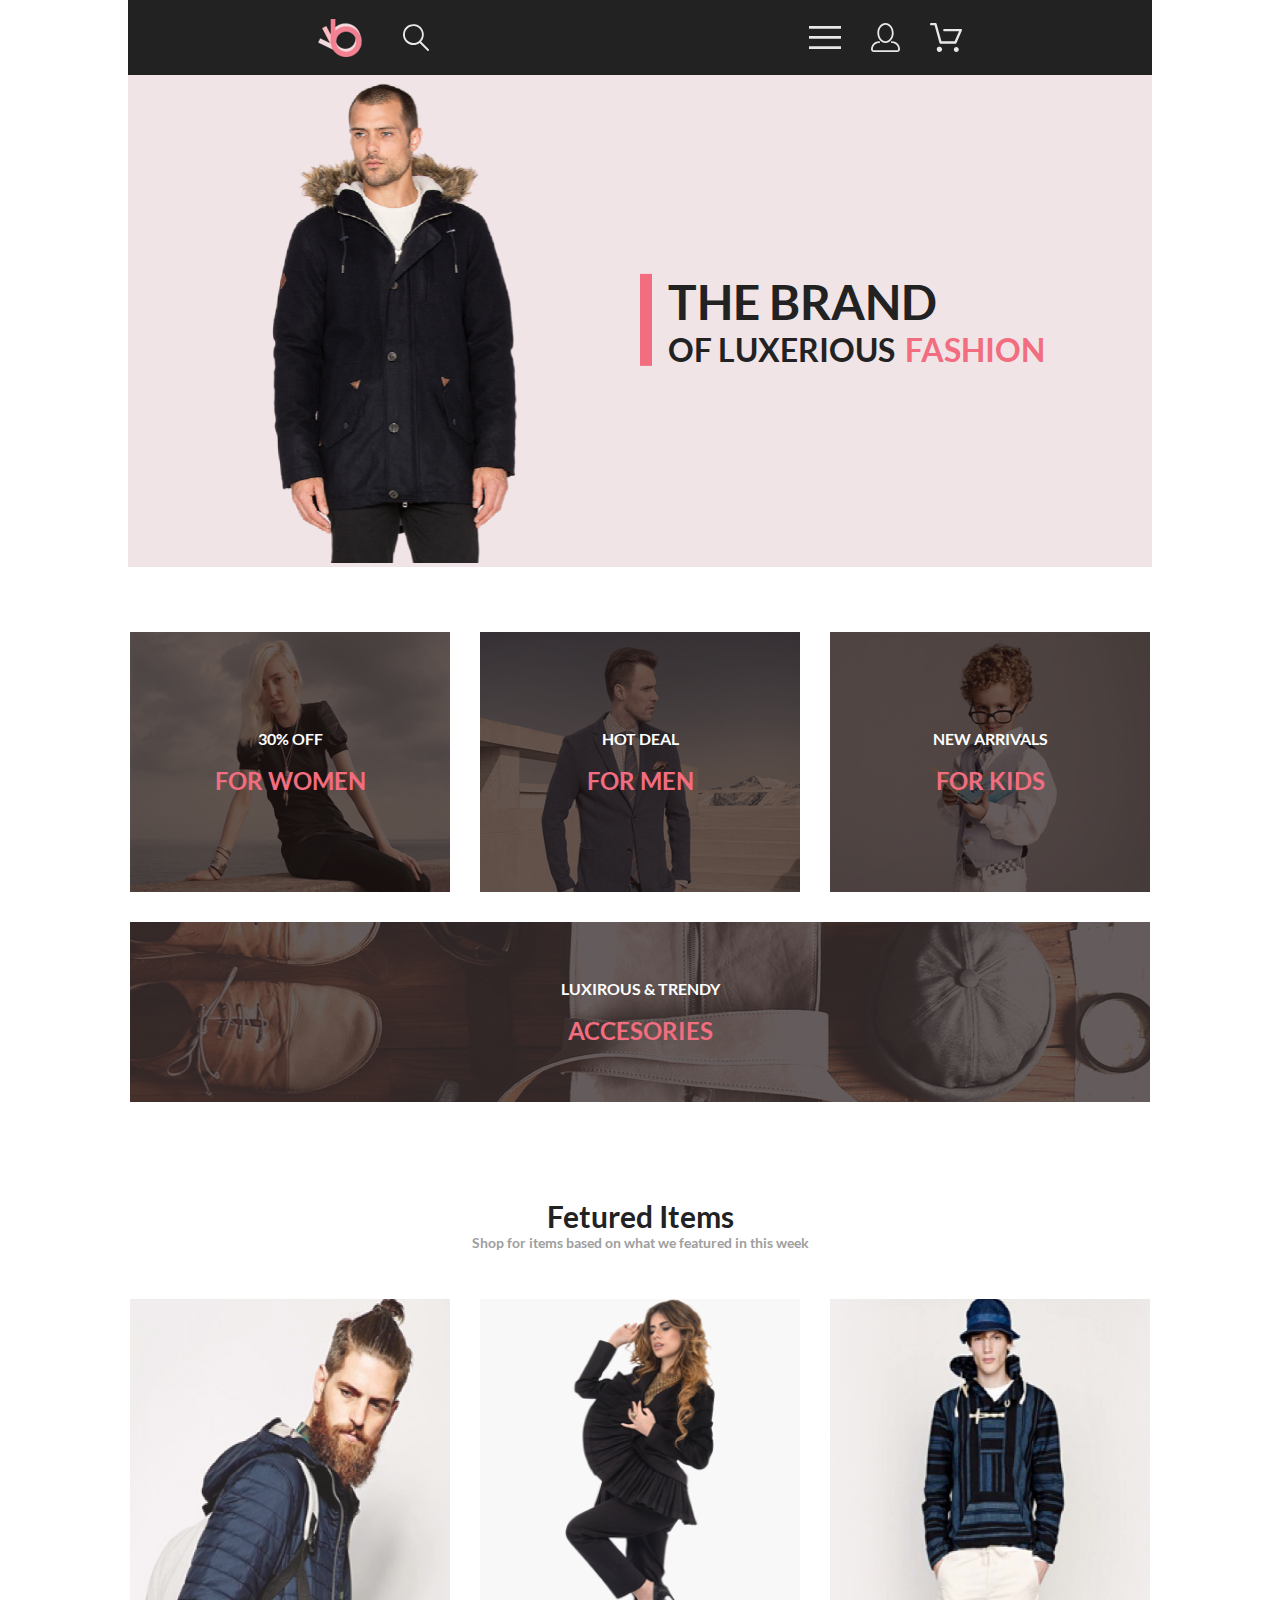
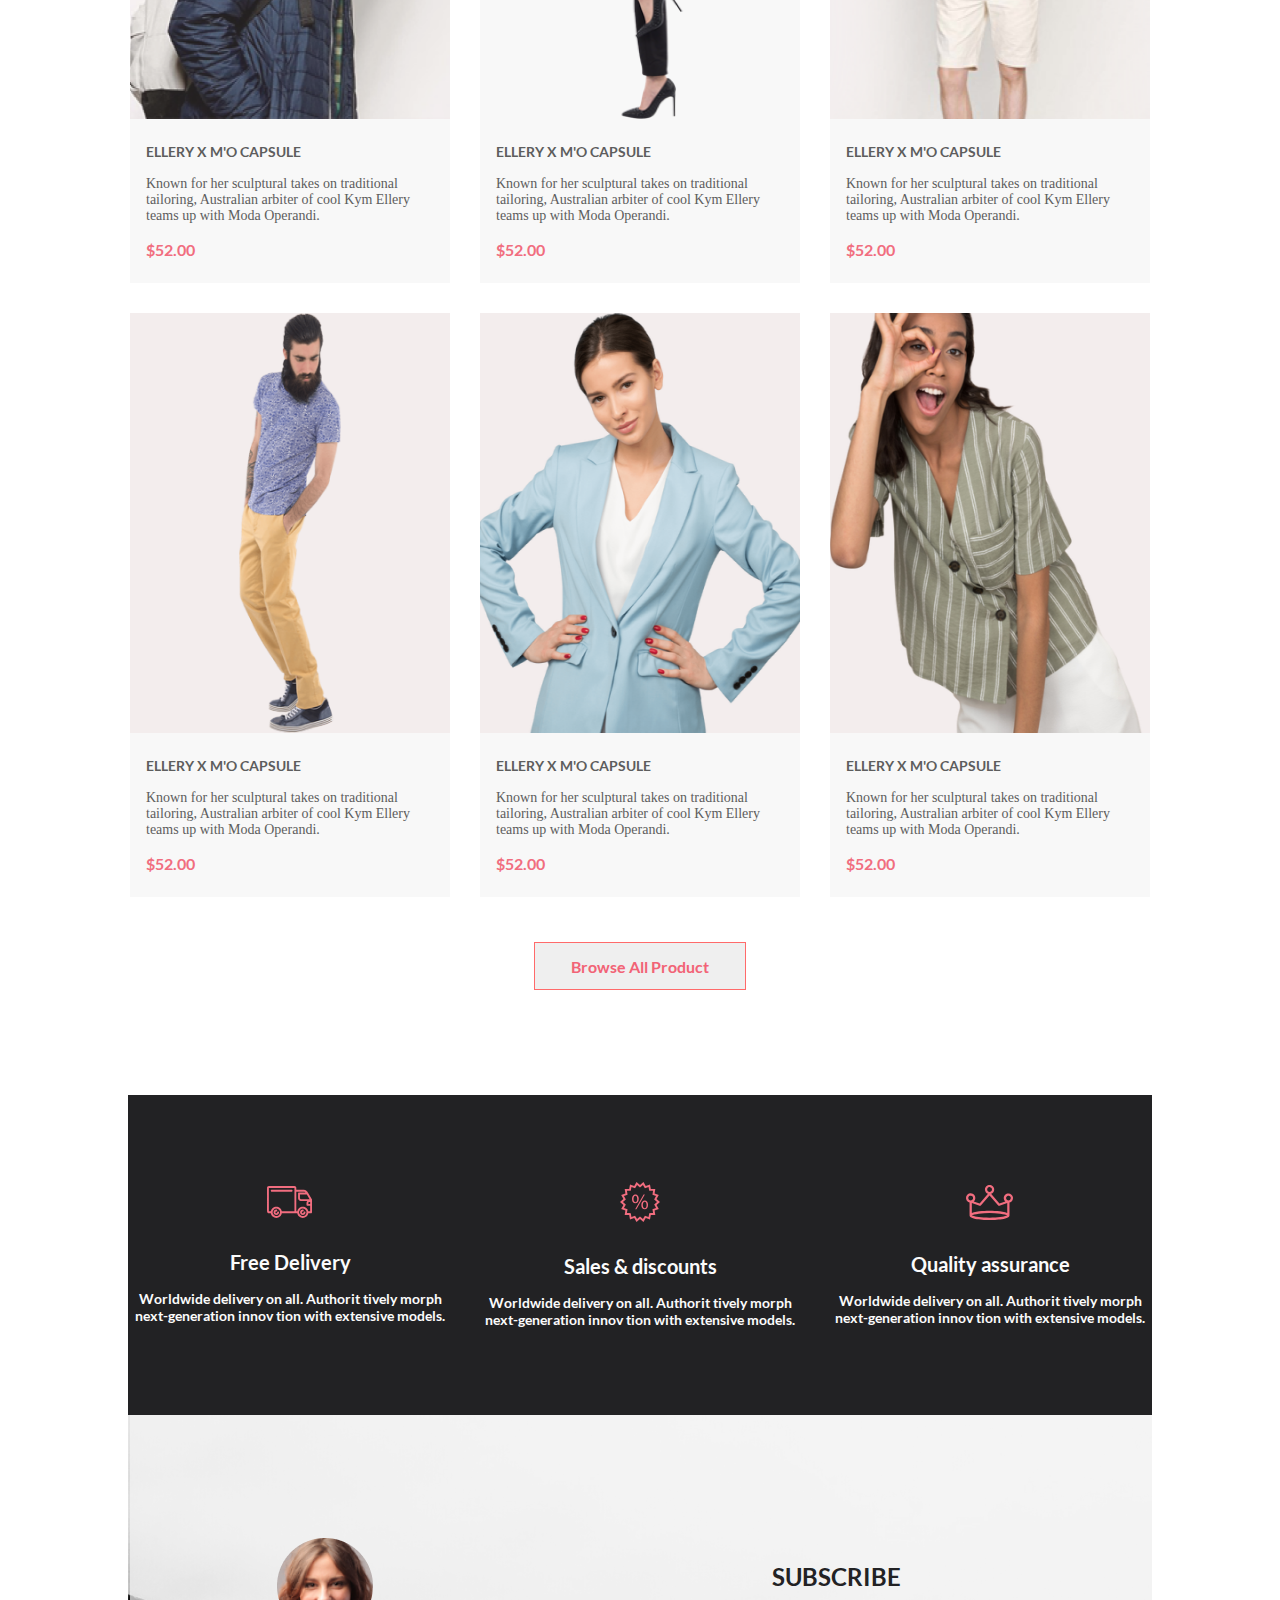
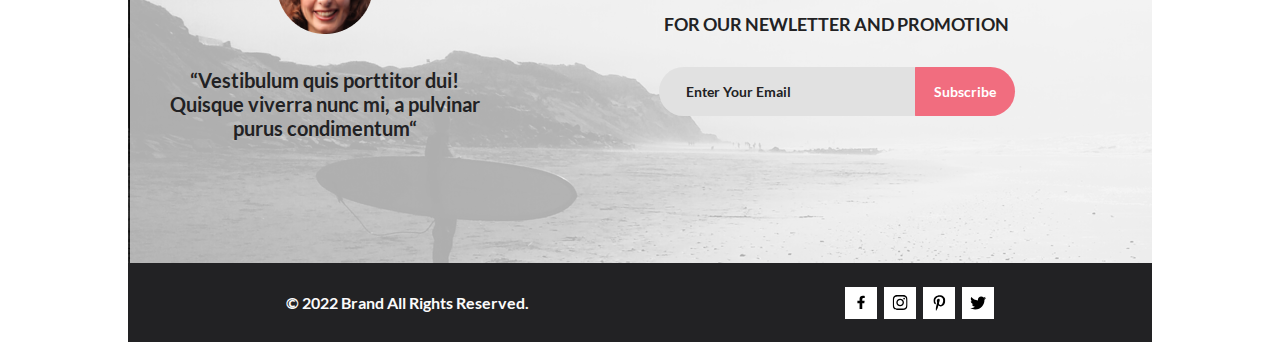
==== commit 2b37b086: "Урок 9. Новые возможности CSS3. Добавление анимации" ====
--- a/Lesson9_DZ/index.html
+++ b/Lesson9_DZ/index.html
@@ -36,7 +36,9 @@
             </div>
         </div>
         <div class="brand">
-            <div class="preview mobile_none"></div>
+            <div class="preview mobile_none">
+                <img src="./img/Layer_57-removebg-preview.png" alt="">
+            </div>
             <div class="description">
                 <div class="line">
                     <img src="./img/Rectangle 16 copy.png" alt="Rectangle">
@@ -52,17 +54,57 @@
             </div>
         </div>
         <div class="content_offer">
-            <div class="content_offer_groups1">
-                30% OFF <p class="content_offer_groups_text">FOR WOMEN</p>
-            </div>
-            <div class="content_offer_groups2">
-                HOT DEAL <p class="content_offer_groups_text">FOR MEN</p>
-            </div>
-            <div class="content_offer_groups3">
-                NEW ARRIVALS <p class="content_offer_groups_text">FOR KIDS</p>
-            </div>
-            <div class="content_offer_groups4">
-                LUXIROUS & TRENDY <p class="content_offer_groups_text">ACCESORIES</p>
+            <div class="content_offer_groups1 content_offer_groups_pos1">
+                <img class="img320" src="./img/Layer43.png" alt="">
+                <p class="content_offer_groups_back"></p>
+                <div class="block_text">
+                    <p class="content_offer_groups_off">
+                        30% OFF
+                    </p><br>
+                    <p class="content_offer_groups_text">
+                        FOR WOMEN
+                    </p>
+                </div>
+
+            </div>
+            <div class="content_offer_groups1 content_offer_groups_pos2">
+                <img class="img320" src="./img/Rectangle30.png" alt="">
+                <p class="content_offer_groups_back"></p>
+                <div class="block_text">
+                    <p class="content_offer_groups_off">
+                        HOT DEAL
+                    </p><br>
+                    <p class="content_offer_groups_text">
+                        FOR MEN
+                    </p>
+                </div>
+
+            </div>
+            <div class="content_offer_groups1 content_offer_groups_pos3">
+                <img class="img320" src="./img/Rectangle31.png" alt="">
+                <p class="content_offer_groups_back"></p>
+                <div class="block_text">
+                    <p class="content_offer_groups_off">
+                        NEW ARRIVALS
+                    </p><br>
+                    <p class="content_offer_groups_text">
+                        FOR KIDS
+                    </p>
+                </div>
+
+            </div>
+            <div class="content_offer_groups2 content_offer_groups_pos4">
+                <p class="test">
+                </p>
+                <div class="block_text2">
+                    <p class="content_offer_groups_off">
+                        LUXIROUS & TRENDY
+                    </p><br>
+                    <p class="content_offer_groups_text">
+                        ACCESORIES
+                    </p>
+                </div>
+
             </div>
         </div>
         <div class="offer">
@@ -76,116 +118,123 @@
             </div>
             <div class="offer_content_center">
                 <div class="offer_content">
-                    <div class="offer_content_price">
-                        <img src="./img/Rectangle15copy.png" alt="Layer51">
-                    </div>
-                    <div class="offer_content_price_title">
-                        ELLERY X M'O CAPSULE
-                    </div>
-                    <div class="offer_content_price_discreption">
-                        Known for her sculptural takes on traditional tailoring, Australian arbiter of cool Kym Ellery
-                        teams up with Moda
-                        Operandi.
-                    </div>
-                    <div class="offer_content_price_total">
-                        $52.00
-                    </div>
-                </div>
-                <div class="offer_content">
-                    <div class="offer_content_price2">
-                        <img src="./img/Layer51.png" alt="Layer51">
-                        <p class="offer_content_price_img"></p>
-
-                        <p class="offer_content_price_cart">
-                            <img src="./img/Forma1copy.png" alt="Forma1copy">
-                            Add to Cart
-                        </p>
-                    </div>
-                    <div class="offer_content_price_title">
-                        ELLERY X M'O CAPSULE
-                    </div>
-                    <div class="offer_content_price_discreption">
-                        Known for her sculptural takes on traditional tailoring, Australian arbiter of cool Kym Ellery
-                        teams up with Moda
-                        Operandi.
-                    </div>
-                    <div class="offer_content_price_total">
-                        $52.00
-                    </div>
-                </div>
-                <div class="offer_content">
-                    <div class="offer_content_price">
-                        <img src="./img/Rectangle15copy(2).png" alt="Rectangle15copy">
-                    </div>
-                    <div class="offer_content_price_title">
-                        ELLERY X M'O CAPSULE
-                    </div>
-                    <div class="offer_content_price_discreption">
-                        Known for her sculptural takes on traditional tailoring, Australian arbiter of cool Kym Ellery
-                        teams up with Moda
-                        Operandi.
-                    </div>
-                    <div class="offer_content_price_total">
-                        $52.00
-                    </div>
-                </div>
-                <div class="offer_content">
-                    <div class="offer_content_price">
-                        <img src="./img/Rectangle152.png" alt="Rectangle15copy">
-                    </div>
-                    <div class="offer_content_price_title">
-                        ELLERY X M'O CAPSULE
-                    </div>
-                    <div class="offer_content_price_discreption">
-                        Known for her sculptural takes on traditional tailoring, Australian arbiter of cool Kym Ellery
-                        teams up with Moda
-                        Operandi.
-                    </div>
-                    <div class="offer_content_price_total">
-                        $52.00
-                    </div>
-                </div>
-                <div class="offer_content">
-                    <div class="offer_content_price">
-                        <img src="./img/Rectangle153.png" alt="Rectangle15copy">
-                    </div>
-                    <div class="offer_content_price_title">
-                        ELLERY X M'O CAPSULE
-                    </div>
-                    <div class="offer_content_price_discreption">
-                        Known for her sculptural takes on traditional tailoring, Australian arbiter of cool Kym Ellery
-                        teams up with Moda
-                        Operandi.
-                    </div>
-                    <div class="offer_content_price_total">
-                        $52.00
-                    </div>
-                </div>
-                <div class="offer_content">
-                    <div class="offer_content_price">
-                        <img src="./img/Rectangle154.png" alt="Rectangle15copy">
-                    </div>
-                    <div class="offer_content_price_title">
-                        ELLERY X M'O CAPSULE
-                    </div>
-                    <div class="offer_content_price_discreption">
-                        Known for her sculptural takes on traditional tailoring, Australian arbiter of cool Kym Ellery
-                        teams up with Moda
-                        Operandi.
-                    </div>
-                    <div class="offer_content_price_total">
-                        $52.00
-                    </div>
-                </div>
-                <div class="all_products">
+                    <div class="offer_content_price2">
+                        <img class="img420" src="./img/Rectangle15copy.png" alt="Layer51">
+                        <p class="offer_content_price_img"></p>
+
+                    </div>
+                    <div class="offer_content_price_title">
+                        ELLERY X M'O CAPSULE
+                    </div>
+                    <div class="offer_content_price_discreption">
+                        Known for her sculptural takes on traditional tailoring, Australian arbiter of cool Kym Ellery
+                        teams up with Moda
+                        Operandi.
+                    </div>
+                    <div class="offer_content_price_total">
+                        $52.00
+                    </div>
+                </div>
+                <div class="offer_content">
+                    <div class="offer_content_price2">
+                        <img class="img420" src="./img/Layer51.png" alt="Layer51">
+                        <p class="offer_content_price_img"></p>
+
+                    </div>
+                    <div class="offer_content_price_title">
+                        ELLERY X M'O CAPSULE
+                    </div>
+                    <div class="offer_content_price_discreption">
+                        Known for her sculptural takes on traditional tailoring, Australian arbiter of cool Kym Ellery
+                        teams up with Moda
+                        Operandi.
+                    </div>
+                    <div class="offer_content_price_total">
+                        $52.00
+                    </div>
+                </div>
+                <div class="offer_content">
+                    <div class="offer_content_price2">
+                        <img class="img420" src="./img/Rectangle15copy(2).png" alt="Layer51">
+                        <p class="offer_content_price_img"></p>
+
+                    </div>
+                    <div class="offer_content_price_title">
+                        ELLERY X M'O CAPSULE
+                    </div>
+                    <div class="offer_content_price_discreption">
+                        Known for her sculptural takes on traditional tailoring, Australian arbiter of cool Kym Ellery
+                        teams up with Moda
+                        Operandi.
+                    </div>
+                    <div class="offer_content_price_total">
+                        $52.00
+                    </div>
+                </div>
+                <div class="offer_content">
+                    <div class="offer_content_price2">
+                        <img class="img420" src="./img/Rectangle152.png" alt="Layer51">
+                        <p class="offer_content_price_img"></p>
+
+                    </div>
+                    <div class="offer_content_price_title">
+                        ELLERY X M'O CAPSULE
+                    </div>
+                    <div class="offer_content_price_discreption">
+                        Known for her sculptural takes on traditional tailoring, Australian arbiter of cool Kym Ellery
+                        teams up with Moda
+                        Operandi.
+                    </div>
+                    <div class="offer_content_price_total">
+                        $52.00
+                    </div>
+                </div>
+                <div class="offer_content">
+                    <div class="offer_content_price2">
+                        <img class="img420" src="./img/Rectangle153.png" alt="Layer51">
+                        <p class="offer_content_price_img"></p>
+
+                    </div>
+                    <div class="offer_content_price_title">
+                        ELLERY X M'O CAPSULE
+                    </div>
+                    <div class="offer_content_price_discreption">
+                        Known for her sculptural takes on traditional tailoring, Australian arbiter of cool Kym Ellery
+                        teams up with Moda
+                        Operandi.
+                    </div>
+                    <div class="offer_content_price_total">
+                        $52.00
+                    </div>
+                </div>
+                <div class="offer_content">
+                    <div class="offer_content_price2">
+                        <img class="img420" src="./img/Rectangle154.png" alt="Layer51">
+                        <p class="offer_content_price_img"></p>
+
+                    </div>
+                    <div class="offer_content_price_title">
+                        ELLERY X M'O CAPSULE
+                    </div>
+                    <div class="offer_content_price_discreption">
+                        Known for her sculptural takes on traditional tailoring, Australian arbiter of cool Kym Ellery
+                        teams up with Moda
+                        Operandi.
+                    </div>
+                    <div class="offer_content_price_total">
+                        $52.00
+                    </div>
+                </div>
+                <button class="all_products" type="button">
                     Browse All Product
-                </div>
+                </button>
             </div>
         </div>
         <div class="feature">
             <div class="feature_offer">
                 <p class="feature_offer_img">
-                    <svg class="img_svg" xmlns="http://www.w3.org/2000/svg" width="46" height="32" viewBox="0 0 46 32">
+                    <svg class="img_svg_feature" xmlns="http://www.w3.org/2000/svg" width="46" height="32"
+                        viewBox="0 0 46 32">
                         <path
                             d="M30.2868 27.2429H14.8098C14.6026 28.5509 13.9355 29.742 12.9285 30.6021C11.9215 31.4621 10.6406 31.9346 9.31633 31.9346C7.99203 31.9346 6.71117 31.4621 5.70415 30.6021C4.69713 29.742 4.03003 28.5509 3.82283 27.2429H1.88582C1.391 27.2397 0.91765 27.0404 0.569536 26.6887C0.221422 26.337 0.0269624 25.8618 0.0288259 25.3669V1.87695C0.0266969 1.38195 0.221028 0.906335 0.56917 0.554443C0.917313 0.202551 1.39082 0.00317363 1.88582 0H27.4368C27.9318 0.00317353 28.4051 0.202522 28.7531 0.554443C29.1011 0.906364 29.2952 1.38204 29.2928 1.87695V3.78198H36.4138C36.4942 3.78164 36.5742 3.79208 36.6518 3.81299C38.9518 4.01299 40.1088 5.2129 41.3288 7.2749L44.8878 13.3689C44.9727 13.5136 45.0176 13.6782 45.0178 13.8459V26.304C45.0189 26.5515 44.9216 26.7892 44.7475 26.9651C44.5733 27.141 44.3364 27.2406 44.0888 27.2419H41.2748C41.0676 28.5499 40.4005 29.741 39.3935 30.6011C38.3865 31.4611 37.1056 31.9336 35.7813 31.9336C34.457 31.9336 33.1762 31.4611 32.1691 30.6011C31.1621 29.741 30.495 28.5499 30.2878 27.2419L30.2868 27.2429ZM32.0648 26.304C32.0727 27.0369 32.2973 27.7511 32.7102 28.3567C33.1231 28.9623 33.706 29.4322 34.3854 29.7073C35.0649 29.9824 35.8105 30.0503 36.5284 29.9026C37.2464 29.7548 37.9046 29.398 38.4202 28.877C38.9358 28.3559 39.2857 27.6941 39.426 26.9746C39.5662 26.2551 39.4905 25.5103 39.2083 24.8337C38.9262 24.1572 38.4502 23.5794 37.8403 23.1729C37.2304 22.7663 36.5138 22.5491 35.7808 22.5488C34.7905 22.5552 33.8431 22.9543 33.1464 23.6582C32.4498 24.3621 32.0608 25.3136 32.0648 26.304ZM5.60085 26.304C5.60874 27.0369 5.83327 27.7511 6.2462 28.3567C6.65914 28.9623 7.24201 29.4322 7.92143 29.7073C8.60086 29.9824 9.34648 30.0503 10.0644 29.9026C10.7824 29.7548 11.4406 29.398 11.9562 28.877C12.4718 28.3559 12.8217 27.6941 12.962 26.9746C13.1022 26.2551 13.0265 25.5103 12.7443 24.8337C12.4622 24.1572 11.9862 23.5794 11.3763 23.1729C10.7664 22.7663 10.0498 22.5491 9.31682 22.5488C8.3263 22.5549 7.37866 22.9537 6.68181 23.6577C5.98496 24.3617 5.59585 25.3134 5.59984 26.304H5.60085ZM41.2728 25.366H43.1588V19.7478H40.4228C40.3002 19.7473 40.1789 19.7227 40.0659 19.6753C39.9528 19.6279 39.8502 19.5585 39.7639 19.4714C39.6776 19.3843 39.6094 19.281 39.563 19.1675C39.5167 19.054 39.4932 18.9324 39.4938 18.8098V16.9629C39.4935 16.2423 39.7691 15.5488 40.2638 15.0249H33.8848C33.8076 15.0248 33.7307 15.015 33.6558 14.9958C32.9511 14.933 32.2956 14.6081 31.819 14.0852C31.3423 13.5623 31.0793 12.8794 31.0818 12.1719V7.47192C31.0812 7.34927 31.1047 7.22758 31.151 7.11401C31.1973 7.00044 31.2656 6.89725 31.3519 6.81006C31.4381 6.72286 31.5407 6.6535 31.6538 6.60596C31.7669 6.55841 31.8882 6.53361 32.0108 6.53296H38.4938C38.1495 6.21428 37.7421 5.97123 37.2981 5.81982C36.854 5.66842 36.3831 5.61187 35.9158 5.65381H29.2928V25.3618H30.2868C30.494 24.0538 31.1611 22.8627 32.1682 22.0027C33.1752 21.1426 34.456 20.6702 35.7803 20.6702C37.1046 20.6702 38.3855 21.1426 39.3925 22.0027C40.3995 22.8627 41.0666 24.0538 41.2738 25.3618L41.2728 25.366ZM14.8088 25.366H27.4358V1.87598H1.88582V25.366H3.82283C4.03003 24.058 4.69713 22.8666 5.70415 22.0066C6.71117 21.1465 7.99203 20.6741 9.31633 20.6741C10.6406 20.6741 11.9215 21.1465 12.9285 22.0066C13.9355 22.8666 14.6026 24.058 14.8098 25.366H14.8088ZM41.3508 16.9658V17.875H43.1588V16.0278H42.2798C42.033 16.0294 41.7968 16.1288 41.6229 16.304C41.449 16.4792 41.3516 16.716 41.3518 16.9629L41.3508 16.9658ZM32.9378 12.1738C32.9368 12.4263 33.0359 12.6691 33.2134 12.8486C33.3909 13.0282 33.6324 13.13 33.8848 13.1318C33.9487 13.1316 34.0124 13.1384 34.0748 13.1519H42.5998L39.8339 8.41602H32.9338L32.9378 12.1738ZM33.0308 26.3059C33.0279 25.5734 33.3157 24.8695 33.8311 24.3489C34.3464 23.8283 35.0473 23.5333 35.7798 23.5288C36.0286 23.5288 36.2672 23.6278 36.4431 23.8037C36.619 23.9796 36.7178 24.218 36.7178 24.4668C36.7178 24.7156 36.619 24.9542 36.4431 25.1301C36.2672 25.306 36.0286 25.4048 35.7798 25.4048C35.6015 25.4032 35.4267 25.4548 35.2777 25.5527C35.1286 25.6507 35.012 25.7905 34.9427 25.9548C34.8733 26.1191 34.8544 26.3005 34.8882 26.4756C34.922 26.6507 35.0071 26.8118 35.1326 26.9385C35.2582 27.0651 35.4185 27.1516 35.5933 27.187C35.7681 27.2224 35.9494 27.2051 36.1144 27.1372C36.2793 27.0693 36.4203 26.9538 36.5196 26.8057C36.6188 26.6575 36.6718 26.4833 36.6718 26.3049C36.6718 26.0587 36.7696 25.8226 36.9438 25.6484C37.1179 25.4743 37.3541 25.3765 37.6003 25.3765C37.8466 25.3765 38.0828 25.4743 38.2569 25.6484C38.431 25.8226 38.5288 26.0587 38.5288 26.3049C38.5288 27.0343 38.2391 27.7338 37.7234 28.2495C37.2077 28.7652 36.5082 29.0549 35.7788 29.0549C35.0495 29.0549 34.35 28.7652 33.8343 28.2495C33.3186 27.7338 33.0288 27.0343 33.0288 26.3049L33.0308 26.3059ZM6.56682 26.3059C6.56389 25.5734 6.85171 24.8695 7.36708 24.3489C7.88245 23.8283 8.58329 23.5333 9.31584 23.5288C9.56462 23.5288 9.8032 23.6278 9.97911 23.8037C10.155 23.9796 10.2538 24.218 10.2538 24.4668C10.2538 24.7156 10.155 24.9542 9.97911 25.1301C9.8032 25.306 9.56462 25.4048 9.31584 25.4048C9.13751 25.4032 8.9627 25.4548 8.81365 25.5527C8.66459 25.6507 8.548 25.7905 8.47865 25.9548C8.40931 26.1191 8.39033 26.3005 8.42415 26.4756C8.45797 26.6507 8.54305 26.8118 8.6686 26.9385C8.79414 27.0651 8.95449 27.1516 9.12929 27.187C9.30409 27.2224 9.48546 27.2051 9.65038 27.1372C9.8153 27.0693 9.95634 26.9538 10.0556 26.8057C10.1548 26.6575 10.2078 26.4833 10.2078 26.3049C10.2078 26.0587 10.3057 25.8226 10.4798 25.6484C10.6539 25.4743 10.8901 25.3765 11.1363 25.3765C11.3826 25.3765 11.6188 25.4743 11.7929 25.6484C11.967 25.8226 12.0648 26.0587 12.0648 26.3049C12.0648 27.0343 11.7751 27.7338 11.2594 28.2495C10.7437 28.7652 10.0442 29.0549 9.31484 29.0549C8.58549 29.0549 7.88601 28.7652 7.37029 28.2495C6.85456 27.7338 6.56484 27.0343 6.56484 26.3049L6.56682 26.3059ZM4.70885 5.65991C4.46008 5.65991 4.22149 5.56116 4.04558 5.38525C3.86967 5.20934 3.77083 4.9707 3.77083 4.72192C3.77083 4.47315 3.86967 4.2345 4.04558 4.05859C4.22149 3.88268 4.46008 3.78394 4.70885 3.78394H24.6088C24.8576 3.78394 25.0962 3.88268 25.2721 4.05859C25.448 4.2345 25.5468 4.47315 25.5468 4.72192C25.5468 4.9707 25.448 5.20934 25.2721 5.38525C25.0962 5.56116 24.8576 5.65991 24.6088 5.65991H4.70885Z" />
                     </svg>
@@ -199,7 +248,8 @@
             </div>
             <div class="feature_offer">
                 <p class="feature_offer_img">
-                    <svg class="img_svg" xmlns="http://www.w3.org/2000/svg" width="40" height="40" viewBox="0 0 40 40">
+                    <svg class="img_svg_feature" xmlns="http://www.w3.org/2000/svg" width="40" height="40"
+                        viewBox="0 0 40 40">
                         <path
                             d="M19.9939 37.0239L16.5229 39.9238L14.2349 36.0039L9.99487 37.5159L9.17285 33.0359L4.67987 32.991L5.41187 28.491L1.20386 26.8909L3.41388 22.925L-0.00012207 19.96L3.41187 16.9929L1.2019 13.0278L5.41089 11.428L4.67786 6.93286L9.17188 6.88892L9.9939 2.40894L14.2339 3.91992L16.5219 0L19.9929 2.8999L23.4639 0L25.7529 3.9209L29.9929 2.40894L30.8139 6.88989L35.3079 6.93481L34.5759 11.4299L38.7839 13.03L36.5739 16.9958L39.9859 19.9609L36.5739 22.928L38.7829 26.894L34.5739 28.4939L35.3069 32.988L30.8119 33.033L29.9909 37.5139L25.7529 36.0029L23.4639 39.9229L19.9939 37.0239ZM21.1999 35.541L22.9609 37.012L24.1219 35.022L24.9139 33.666L26.3819 34.189L28.5329 34.957L28.9499 32.6838L29.2349 31.1289L30.7959 31.113L33.0779 31.092L32.7059 28.8098L32.4519 27.25L33.9109 26.696L36.0449 25.8828L34.9249 23.873L34.1589 22.498L35.3419 21.4709L37.0759 19.9609L35.3429 18.4609L34.1599 17.4319L34.9259 16.0559L36.0469 14.0449L33.9129 13.2339L32.4539 12.6809L32.7089 11.1208L33.0809 8.83984L30.7989 8.81689L29.2389 8.80103L28.9539 7.24683L28.5379 4.97388L26.3859 5.74097L24.9179 6.26392L24.1249 4.90698L22.9629 2.91699L21.2009 4.38794L19.9958 5.39282L18.7909 4.38794L17.0299 2.91699L15.8689 4.90601L15.0769 6.26294L13.6078 5.73999L11.4579 4.97192L11.0399 7.24585L10.7549 8.80005L9.19489 8.81592L6.91388 8.83789L7.28589 11.1199L7.53986 12.678L6.08087 13.2329L3.94586 14.0439L5.06689 16.0549L5.83289 17.4299L4.6499 18.459L2.91589 19.967L4.64886 21.4739L5.83185 22.5029L5.06586 23.8779L3.94489 25.8879L6.07788 26.698L7.5379 27.2529L7.2829 28.812L6.91187 31.0959L9.19287 31.1189L10.7529 31.135L11.0379 32.6899L11.4549 34.9619L13.6069 34.1948L15.0759 33.6719L15.8679 35.0288L17.0299 37.019L18.7909 35.5479L19.9958 34.543L21.1999 35.541ZM21.3179 23.02C21.3179 20.093 22.8829 18.4648 24.7769 18.4648C26.7829 18.4648 28.0769 20.0279 28.0769 22.7949C28.0769 25.8539 26.4919 27.3718 24.6619 27.3718C22.8829 27.3718 21.3379 25.922 21.3179 23.02ZM22.8389 22.9319C22.8159 24.7829 23.5209 26.1899 24.7109 26.1899C25.9879 26.1899 26.5609 24.8049 26.5609 22.8899C26.5609 21.1249 26.0539 19.6528 24.7109 19.6528C23.4999 19.6488 22.8389 21.1029 22.8389 22.9309V22.9319ZM15.1938 27.332L23.6089 12.613H24.8419L16.4269 27.332H15.1938ZM11.9789 16.99C11.9789 14.09 13.5419 12.458 15.4369 12.458C17.4369 12.458 18.7629 14.022 18.7629 16.79C18.7629 19.848 17.1769 21.365 15.3269 21.365C13.5439 21.365 11.9999 19.915 11.9789 16.991V16.99ZM13.5209 16.9238C13.4769 18.7748 14.1618 20.1809 15.3708 20.1829C16.6479 20.1829 17.2209 18.7988 17.2209 16.8828C17.2209 15.1168 16.7139 13.645 15.3708 13.645C14.1618 13.642 13.5209 15.092 13.5209 16.925V16.9238Z" />
                     </svg>
@@ -213,7 +263,8 @@
             </div>
             <div class="feature_offer">
                 <p class="feature_offer_img">
-                    <svg class="img_svg" xmlns="http://www.w3.org/2000/svg" width="48" height="35" viewBox="0 0 48 35">
+                    <svg class="img_svg_feature" xmlns="http://www.w3.org/2000/svg" width="48" height="35"
+                        viewBox="0 0 48 35">
                         <path
                             d="M42.393 8.53564C41.1766 8.52335 40.0049 8.99349 39.1342 9.84302C38.2635 10.6925 37.7647 11.8522 37.747 13.0686C37.7501 13.7086 37.8911 14.3405 38.1603 14.9211C38.4295 15.5018 38.8206 16.0176 39.3071 16.4336L33.4471 18.4888L25.1081 8.80566C26.0034 8.50693 26.7831 7.93646 27.3388 7.17358C27.8945 6.41071 28.1983 5.49331 28.2081 4.54956C28.1828 3.33432 27.6824 2.17743 26.814 1.3269C25.9457 0.476377 24.7785 0 23.563 0C22.3475 0 21.1804 0.476377 20.3121 1.3269C19.4437 2.17743 18.9432 3.33432 18.918 4.54956C18.9277 5.48395 19.2253 6.39274 19.7702 7.15186C20.3151 7.91097 21.0809 8.48368 21.9631 8.79175L13.611 18.4917L7.7531 16.4368C8.23917 16.0206 8.62989 15.5045 8.89873 14.9238C9.16757 14.3432 9.30822 13.7116 9.31108 13.0718C9.33412 12.195 9.10852 11.3296 8.66045 10.5757C8.21238 9.82172 7.56009 9.2099 6.77898 8.81104C5.99787 8.41217 5.11986 8.2424 4.24639 8.32153C3.37291 8.40067 2.53965 8.72555 1.84295 9.2583C1.14624 9.79105 0.614525 10.5101 0.309254 11.3323C0.00398245 12.1545 -0.0623783 13.0462 0.117848 13.9045C0.298073 14.7629 0.717494 15.5526 1.32769 16.1826C1.93788 16.8126 2.71394 17.2571 3.56609 17.4646V29.7556C3.57345 29.8376 3.59015 29.9184 3.61602 29.9966C3.58308 30.1233 3.56636 30.2538 3.56609 30.3848C3.56609 34.7968 21.485 34.9268 23.528 34.9268C25.571 34.9268 43.49 34.7978 43.49 30.3848C43.4893 30.2539 43.4725 30.1234 43.44 29.9966C43.4676 29.9189 43.4845 29.8379 43.49 29.7556V17.4646C44.5889 17.2244 45.5587 16.5828 46.2094 15.6653C46.8601 14.7478 47.1449 13.6204 47.0082 12.5039C46.8715 11.3874 46.323 10.3621 45.4701 9.62866C44.6173 8.89526 43.5214 8.50653 42.397 8.53857L42.393 8.53564ZM21.174 4.55176C21.1625 4.07755 21.2926 3.61062 21.5477 3.21069C21.8027 2.81076 22.1712 2.49591 22.606 2.3064C23.0408 2.11688 23.5223 2.06132 23.9889 2.14673C24.4555 2.23214 24.8861 2.45463 25.2256 2.78589C25.5652 3.11715 25.7982 3.542 25.8951 4.00635C25.9919 4.4707 25.9482 4.95345 25.7695 5.39282C25.5907 5.8322 25.2851 6.20831 24.8915 6.47314C24.498 6.73798 24.0345 6.8795 23.5601 6.87964C22.9354 6.88605 22.3335 6.64481 21.8863 6.2085C21.4391 5.77218 21.183 5.17647 21.174 4.55176ZM13.584 20.8276C13.801 20.9026 14.0353 20.9113 14.2573 20.8525C14.4792 20.7938 14.6786 20.6701 14.83 20.4976L23.5301 10.3977L32.23 20.4976C32.3812 20.6702 32.5804 20.7938 32.8022 20.8528C33.0239 20.9117 33.2581 20.9033 33.475 20.8286L41.2331 18.1038V28.0408C36.3481 25.9188 25.124 25.8406 23.533 25.8406C21.942 25.8406 10.7141 25.9198 5.83306 28.0408V18.1038L13.584 20.8276ZM23.527 32.7166C14.827 32.7166 9.27802 31.7057 6.97002 30.8547C6.61895 30.7373 6.28322 30.578 5.97002 30.3806C6.69202 29.8596 9.03109 29.1487 12.9361 28.6487C19.9715 27.844 27.0756 27.844 34.111 28.6487C38.011 29.1487 40.3561 29.8596 41.0761 30.3806C40.7654 30.5794 40.4312 30.7388 40.0811 30.8547C37.7791 31.7037 32.235 32.7166 23.527 32.7166ZM2.28008 13.0686C2.26895 12.5945 2.39939 12.1279 2.65471 11.7283C2.91003 11.3286 3.27866 11.0139 3.71355 10.8247C4.14844 10.6355 4.62977 10.5801 5.09624 10.6658C5.56271 10.7514 5.99313 10.9743 6.33245 11.3057C6.67176 11.637 6.90458 12.0618 7.00127 12.5261C7.09797 12.9904 7.05412 13.4731 6.87529 13.9124C6.69647 14.3516 6.39074 14.7277 5.99724 14.9924C5.60374 15.2572 5.14033 15.3986 4.66607 15.3987C4.04091 15.4054 3.43856 15.1638 2.99126 14.7271C2.54396 14.2903 2.28825 13.6937 2.28008 13.0686ZM42.393 15.3987C41.935 15.3875 41.4906 15.2414 41.1152 14.9788C40.7398 14.7162 40.4501 14.3487 40.2825 13.9224C40.1149 13.496 40.0768 13.0297 40.1729 12.5818C40.269 12.1339 40.4952 11.7241 40.8229 11.4041C41.1507 11.084 41.5656 10.8677 42.0157 10.7822C42.4658 10.6968 42.931 10.7459 43.3533 10.9236C43.7756 11.1013 44.1361 11.3997 44.3897 11.7812C44.6433 12.1628 44.7788 12.6105 44.7791 13.0686C44.7704 13.6935 44.5144 14.2895 44.0672 14.7261C43.62 15.1626 43.0179 15.4041 42.393 15.3977V15.3987Z" />
                     </svg>
@@ -259,16 +310,14 @@
                 © 2022 Brand All Rights Reserved.
             </p>
             <div class="social_block">
-                <p class="social">
-                    <svg class="img_svg_social" xmlns="http://www.w3.org/2000/svg" width="10" height="16"
-                        viewBox="0 0 11 16">
+                <p class="social img_svg">
+                    <svg xmlns="http://www.w3.org/2000/svg" width="10" height="16" viewBox="0 0 11 16">
                         <path
                             d="M9.08836 8.28L9.50686 5.61602H6.89022V3.88729C6.89022 3.15847 7.25574 2.44806 8.42765 2.44806H9.61722V0.179975C9.61722 0.179975 8.53772 0 7.50561 0C5.35073 0 3.9422 1.27593 3.9422 3.5857V5.61602H1.54688V8.28H3.9422V14.72H6.89022V8.28H9.08836Z" />
                     </svg>
                 </p>
-                <p class="social social_instagram">
-                    <svg class="img_svg_social img_svg_social_insagram" xmlns="http://www.w3.org/2000/svg" width="16"
-                        height="17" viewBox="0 0 16 17">
+                <p class="social img_svg">
+                    <svg xmlns="http://www.w3.org/2000/svg" width="16" height="17" viewBox="0 0 16 17">
                         <g clip-path="url(#clip0_190_1610)">
                             <path
                                 d="M8.13677 4.68162C6.02163 4.68162 4.31555 6.38494 4.31555 8.49666C4.31555 10.6084 6.02163 12.3117 8.13677 12.3117C10.2519 12.3117 11.958 10.6084 11.958 8.49666C11.958 6.38494 10.2519 4.68162 8.13677 4.68162ZM8.13677 10.9769C6.76991 10.9769 5.65248 9.86463 5.65248 8.49666C5.65248 7.12869 6.76658 6.01639 8.13677 6.01639C9.50695 6.01639 10.6211 7.12869 10.6211 8.49666C10.6211 9.86463 9.50363 10.9769 8.13677 10.9769ZM13.0056 4.52557C13.0056 5.02029 12.6065 5.41541 12.1143 5.41541C11.6188 5.41541 11.223 5.01697 11.223 4.52557C11.223 4.03416 11.6221 3.63572 12.1143 3.63572C12.6065 3.63572 13.0056 4.03416 13.0056 4.52557ZM15.5364 5.42869C15.4799 4.2367 15.2072 3.18084 14.3325 2.31092C13.4612 1.441 12.4036 1.16873 11.2097 1.10897C9.9792 1.03924 6.29101 1.03924 5.0605 1.10897C3.8699 1.16541 2.81233 1.43768 1.93768 2.3076C1.06302 3.17752 0.793639 4.23338 0.733776 5.42537C0.663937 6.65389 0.663937 10.3361 0.733776 11.5646C0.790313 12.7566 1.06302 13.8125 1.93768 14.6824C2.81233 15.5523 3.86658 15.8246 5.0605 15.8844C6.29101 15.9541 9.9792 15.9541 11.2097 15.8844C12.4036 15.8279 13.4612 15.5556 14.3325 14.6824C15.2039 13.8125 15.4766 12.7566 15.5364 11.5646C15.6063 10.3361 15.6063 6.65721 15.5364 5.42869ZM13.9468 12.8828C13.6874 13.5336 13.1852 14.0349 12.53 14.2972C11.5489 14.6857 9.22094 14.5961 8.13677 14.5961C7.05259 14.5961 4.72128 14.6824 3.74353 14.2972C3.09169 14.0383 2.58951 13.5369 2.32678 12.8828C1.93768 11.9033 2.02747 9.57908 2.02747 8.49666C2.02747 7.41424 1.941 5.0867 2.32678 4.11053C2.58619 3.45975 3.08837 2.95838 3.74353 2.69608C4.72461 2.3076 7.05259 2.39725 8.13677 2.39725C9.22094 2.39725 11.5523 2.31092 12.53 2.69608C13.1818 2.95506 13.684 3.45643 13.9468 4.11053C14.3359 5.09002 14.2461 7.41424 14.2461 8.49666C14.2461 9.57908 14.3359 11.9066 13.9468 12.8828Z" />
@@ -280,9 +329,8 @@
                         </defs>
                     </svg>
                 </p>
-                <p class="social">
-                    <svg class="img_svg_social" xmlns="http://www.w3.org/2000/svg" width="13" height="16"
-                        viewBox="0 0 13 16">
+                <p class="social img_svg">
+                    <svg xmlns="http://www.w3.org/2000/svg" width="13" height="16" viewBox="0 0 13 16">
                         <g clip-path="url(#clip0_190_1618)">
                             <path
                                 d="M6.7402 0.203125C3.55552 0.203125 0.408081 2.34063 0.408081 5.8C0.408081 8 1.63726 9.25 2.38221 9.25C2.68951 9.25 2.86643 8.3875 2.86643 8.14375C2.86643 7.85313 2.13079 7.23438 2.13079 6.025C2.13079 3.5125 4.03043 1.73125 6.48878 1.73125C8.60259 1.73125 10.167 2.94062 10.167 5.1625C10.167 6.82187 9.50585 9.93437 7.3641 9.93437C6.59121 9.93437 5.93006 9.37187 5.93006 8.56563C5.93006 7.38438 6.74951 6.24062 6.74951 5.02187C6.74951 2.95312 3.83487 3.32812 3.83487 5.82812C3.83487 6.35313 3.90006 6.93437 4.13286 7.4125C3.70451 9.26875 2.82919 12.0344 2.82919 13.9469C2.82919 14.5375 2.91299 15.1188 2.96886 15.7094C3.0744 15.8281 3.02163 15.8156 3.18304 15.7563C4.74744 13.6 4.69157 13.1781 5.39928 10.3562C5.78107 11.0875 6.76814 11.4812 7.55034 11.4812C10.8468 11.4812 12.3274 8.24688 12.3274 5.33125C12.3274 2.22813 9.66415 0.203125 6.7402 0.203125Z" />
@@ -294,9 +342,8 @@
                         </defs>
                     </svg>
                 </p>
-                <p class="social">
-                    <svg class="img_svg_social" xmlns="http://www.w3.org/2000/svg" width="17" height="16"
-                        viewBox="0 0 17 16">
+                <p class="social img_svg">
+                    <svg xmlns="http://www.w3.org/2000/svg" width="17" height="16" viewBox="0 0 17 16">
                         <g clip-path="url(#clip0_190_1614)">
                             <path
                                 d="M14.4181 4.74107C14.4281 4.88319 14.4281 5.02535 14.4281 5.16747C14.4281 9.50247 11.1509 14.4974 5.16096 14.4974C3.31558 14.4974 1.60132 13.9593 0.159302 13.0253C0.421495 13.0558 0.673569 13.0659 0.94585 13.0659C2.46851 13.0659 3.8702 12.5482 4.98953 11.6649C3.5576 11.6345 2.3576 10.6903 1.94415 9.39081C2.14585 9.42125 2.34751 9.44156 2.5593 9.44156C2.85172 9.44156 3.14418 9.40094 3.41643 9.32991C1.92401 9.02531 0.80465 7.70553 0.80465 6.11163V6.07103C1.23825 6.31469 1.74249 6.46697 2.2769 6.48725C1.39959 5.89841 0.824826 4.89335 0.824826 3.75628C0.824826 3.14716 0.98614 2.58878 1.26851 2.10147C2.87187 4.09131 5.28195 5.39078 7.98443 5.53294C7.93403 5.28928 7.90376 5.0355 7.90376 4.78169C7.90376 2.97457 9.35586 1.5025 11.1609 1.5025C12.0987 1.5025 12.9457 1.89844 13.5407 2.53803C14.2768 2.39591 14.9827 2.12178 15.6079 1.74616C15.3659 2.5076 14.8516 3.14719 14.176 3.55325C14.8315 3.48222 15.4668 3.29944 16.0516 3.04566C15.608 3.69538 15.0533 4.27403 14.4181 4.74107Z" />
--- a/Lesson9_DZ/style.css
+++ b/Lesson9_DZ/style.css
@@ -10,8 +10,18 @@
 }
 
 .center {
-    padding-right: calc(50% - 800px);
-    padding-left: calc(50% - 800px);
+    padding-right: calc(50% - 512px);
+    padding-left: calc(50% - 512px);
+}
+
+img {
+    height: auto;
+    max-width: 100%;
+}
+
+.test_img320 {
+    width: 320px;
+    height: 260px;
 }
 
 /*---beginning--- Header---*/
@@ -35,7 +45,7 @@
 }
 
 .img_svg_logo:hover {
-    fill: #956df1;
+    fill: #107BC8;
 }
 
 .profile {
@@ -49,7 +59,7 @@
 }
 
 .img_svg_profile:hover {
-    fill: #956df1;
+    fill: #107BC8;
 }
 
 /*---END---Header---*/
@@ -62,9 +72,7 @@
 }
 
 .preview {
-    width: 800px;
-    height: 764px;
-    background-image: url(./img/Layer_57-removebg-preview.png);
+    width: 512px;
 }
 
 .description {
@@ -106,88 +114,106 @@
 /*---Beginning---content_offer---*/
 
 .content_offer {
-    display: flex;
-    align-items: center;
-    flex-wrap: wrap;
+    display: grid;
+    justify-items: center;
     justify-content: center;
     padding-top: 65px;
     gap: 30px;
 }
 
+.content_offer_groups_pos1 {
+    grid-area: 1 / 1 / 2 / 2;
+}
+
+.content_offer_groups_pos2 {
+    grid-area: 1 / 2 / 2 / 3;
+}
+
+.content_offer_groups_pos3 {
+    grid-area: 1 / 3 / 2 / 4;
+}
+
+.content_offer_groups_pos4 {
+    grid-area: 2 / 1 / 3 / 4;
+}
+
 .content_offer_groups1 {
     display: flex;
-    background-image: url(./img/Layer43.png);
     background-repeat: no-repeat;
-    width: 360px;
+    width: 320px;
     height: 260px;
     align-items: center;
     flex-direction: column;
+    text-align: center;
+    justify-content: center;
+}
+
+.img320 {
+    width: 320px;
+    height: 260px;
+}
+
+.content_offer_groups2 {
+    display: flex;
+    background-repeat: no-repeat;
+    width: 1020px;
+    height: 180px;
+    align-items: center;
+    flex-direction: column;
+    text-align: center;
+    justify-content: center;
+}
+
+.test {
+    background-image: url(./img/Grou39.png);
+    width: 1020px;
+    height: 180px;
+}
+
+.content_offer_groups_off {
     color: #FFF;
-    text-align: center;
     font-family: Lato;
     font-size: 16px;
-    font-style: normal;
-    font-weight: 400;
-    justify-content: center;
 }
 
 .content_offer_groups_text {
     color: #F16D7F;
     font-family: Lato;
     font-size: 24px;
-    font-style: normal;
-    font-weight: 700;
-}
-
-.content_offer_groups2 {
-    display: flex;
-    background-image: url(./img/Rectangle30.png);
-    background-repeat: no-repeat;
-    width: 360px;
+}
+
+.content_offer_groups_back {
+    background-image: url(./img/Rectangle22.png);
+    position: absolute;
+    width: 320px;
     height: 260px;
-    align-items: center;
-    flex-direction: column;
-    color: #FFF;
-    text-align: center;
-    font-family: Lato;
-    font-size: 16px;
-    font-style: normal;
-    font-weight: 400;
-    justify-content: center;
-}
-
-.content_offer_groups3 {
-    display: flex;
-    background-image: url(./img/Rectangle31.png);
-    background-repeat: no-repeat;
-    width: 360px;
+}
+
+.content_offer_groups_back2 {
+    background-image: url(./img/Group39.png);
+    position: absolute;
+    width: 1020px;
+    height: 180px;
+}
+
+.block_text2 {
+    display: flex;
+    position: absolute;
+    width: 1020px;
+    height: 180px;
+    flex-direction: column;
+    justify-content: center;
+    align-items: center;
+}
+
+.block_text {
+    display: flex;
+    position: absolute;
+    width: 320px;
     height: 260px;
-    align-items: center;
-    flex-direction: column;
-    color: #FFF;
-    text-align: center;
-    font-family: Lato;
-    font-size: 16px;
-    font-style: normal;
-    font-weight: 400;
-    justify-content: center;
-}
-
-.content_offer_groups4 {
-    display: flex;
-    background-image: url(./img/Rectangle20.png);
-    background-repeat: no-repeat;
-    width: 1140px;
-    height: 180px;
-    align-items: center;
-    flex-direction: column;
-    color: #FFF;
-    text-align: center;
-    font-family: Lato;
-    font-size: 16px;
-    font-style: normal;
-    font-weight: 400;
-    justify-content: center;
+    flex-direction: column;
+    justify-content: center;
+    align-items: center;
 }
 
 /*---END---content_offer---*/
@@ -225,8 +251,12 @@
     flex-wrap: wrap;
     justify-content: center;
     gap: 30px;
-    width: 1200px;
+    width: 1024px;
     margin-bottom: 90px;
+}
+
+.img420 {
+    height: 420px;
 }
 
 .offer_content_price2 {
@@ -237,30 +267,47 @@
 }
 
 .offer_content_price_img {
-    width: 360px;
+    opacity: 0;
+    width: 320px;
     height: 420px;
     position: absolute;
-    background-image: url(./img/tablet/Rectangle15.png);
+    background-image: url(./img/Hover.png);
+}
+
+.offer_content_price_img:hover {
+    width: 320px;
+    height: 420px;
+    opacity: 1;
+    position: absolute;
+    background-image: url(./img/Hover.png);
 }
 
 .offer_content_price_cart {
+    opacity: 0;
+    position: absolute;
+    width: 320px;
+    height: 420px;
+}
+
+.offer_content_price_cart:hover {
     display: flex;
     align-items: center;
     color: #ffffff;
     font-family: Lato;
     font-size: 14px;
     font-weight: 400;
-    border: 1px solid rgb(255 255 255 / 86%);
+    border: 1px solid rgb(255 255 255);
     width: 139px;
     height: 44px;
     position: absolute;
     justify-content: center;
     gap: 10px;
+    opacity: 1;
 }
 
 .offer_content {
     display: flex;
-    width: 360px;
+    width: 320px;
     background-color: #F8F8F8;
     ;
     flex-direction: column;
@@ -268,35 +315,35 @@
 
 .offer_content2 {
     display: flex;
-    width: 360px;
+    width: 320px;
     background-color: #F7E4E2;
     flex-direction: column;
 }
 
 .offer_content3 {
     display: flex;
-    width: 360px;
+    width: 320px;
     background-color: #F3EDED;
     flex-direction: column;
 }
 
 .offer_content4 {
     display: flex;
-    width: 360px;
+    width: 320px;
     background-color: #F3EEEF;
     flex-direction: column;
 }
 
 .offer_content5 {
     display: flex;
-    width: 360px;
+    width: 320px;
     background-color: #F3EDED;
     flex-direction: column;
 }
 
 .offer_content6 {
     display: flex;
-    width: 360px;
+    width: 320px;
     background-color: #F3EDED;
     flex-direction: column;
 }
@@ -339,7 +386,7 @@
     font-family: Lato;
     font-size: 16px;
     font-weight: 400;
-    margin: 15px 39px 15px 39px;
+    margin: 15px 54px 15px 54px;
     border: 1px solid #FF6A6A;
     align-items: center;
     justify-content: center;
@@ -352,7 +399,7 @@
     display: flex;
     width: 100%;
     background-color: #222224;
-    height: 341px;
+    height: 320px;
     justify-content: center;
     align-items: center;
     gap: 30px;
@@ -360,9 +407,17 @@
 
 .feature_offer {
     display: flex;
-    width: 360px;
-    flex-direction: column;
-    align-items: center;
+    width: 320px;
+    flex-direction: column;
+    align-items: center;
+}
+
+.img_svg_feature {
+    fill: #F16D7F;
+}
+
+.img_svg_feature:hover {
+    fill: #107BC8;
 }
 
 .free_delivery {
@@ -387,11 +442,12 @@
 
 
 .img_svg {
-    fill: #F16D7F;
+    fill: #000000;
 }
 
 .img_svg:hover {
-    fill: #956df1;
+    fill: rgb(16, 123, 200);
+    box-shadow: inset 0px 0px 0px 2px rgb(16, 123, 200);
 }
 
 /*--- END --- feature ---*/
@@ -408,7 +464,7 @@
 
 .footer_left {
     display: flex;
-    width: 360px;
+    width: 320px;
     flex-direction: column;
     align-items: center;
 }
@@ -418,7 +474,7 @@
 }
 
 .footer_left_text {
-    width: 360px;
+    width: 320px;
     color: #222224;
     text-align: center;
     font-family: Lato;
@@ -509,17 +565,18 @@
     gap: 7px;
 }
 
-.img_svg_social:hover {
-    fill: #956df1;
-}
-
 /*--- END --- Copyright ---*/
 /*--- Beginning---планшет версия---*/
 
-@media (min-width: 768px) and (max-width: 1200px) {
+@media (min-width: 768px) and (max-width: 1024px) {
     .center {
         padding-right: calc(50% - 512px);
         padding-left: calc(50% - 512px);
+    }
+
+    img {
+        height: auto;
+        max-width: 100%;
     }
 
     .header {
@@ -589,25 +646,120 @@
         font-weight: 700;
     }
 
+    /*---------*/
     .content_offer {
-        display: flex;
+        display: grid;
+        justify-items: center;
+        justify-content: center;
         padding-top: 65px;
-        gap: 19px;
-        flex-wrap: wrap;
-    }
+        gap: 20px;
+    }
+
+    .content_offer_groups_pos1 {
+        grid-area: 1 / 1 / 2 / 2;
+    }
+
+    .content_offer_groups_pos2 {
+        grid-area: 1 / 2 / 2 / 3;
+    }
+
+    .content_offer_groups_pos3 {
+        grid-area: 1 / 3 / 2 / 4;
+    }
+
+    .content_offer_groups_pos4 {
+        grid-area: 2 / 1 / 3 / 4;
+    }
+
+    .content_offer_groups1 {
+        display: flex;
+        background-repeat: no-repeat;
+        width: 230px;
+        height: 167px;
+        align-items: center;
+        flex-direction: column;
+        text-align: center;
+        justify-content: center;
+    }
+
+    .content_offer_groups2 {
+        display: flex;
+        background-repeat: no-repeat;
+        width: 735px;
+        height: 116px;
+        align-items: center;
+        flex-direction: column;
+        text-align: center;
+        justify-content: center;
+
+    }
+
+    .test {
+        background-image: url(./img/Grou39.png);
+        width: 735px;
+        height: 116px;
+    }
+
+    .content_offer_groups_back2 {
+        background-image: url(./img/Group39.png);
+        position: absolute;
+        width: 735px;
+        height: 116px;
+    }
+
+    .content_offer_groups_off {
+        color: #FFF;
+        font-family: Lato;
+        font-size: 16px;
+    }
+
+    .content_offer_groups_text {
+        color: #F16D7F;
+        font-family: Lato;
+        font-size: 24px;
+    }
+
+    .content_offer_groups_back {
+        background-image: url(./img/Rectangle22.png);
+        position: absolute;
+        width: 230px;
+        height: 167px;
+    }
+
+    .content_offer_groups_back2 {
+        background-image: url(./img/Rectangle223.png);
+        position: absolute;
+        width: 735px;
+        height: 116px;
+    }
+
+    .block_text2 {
+        display: flex;
+        position: absolute;
+        width: 735px;
+        height: 116px;
+        flex-direction: column;
+        justify-content: center;
+        align-items: center;
+    }
+
+    .block_text {
+        display: flex;
+        position: absolute;
+        width: 230px;
+        height: 167px;
+        flex-direction: column;
+        justify-content: center;
+        align-items: center;
+    }
+
+    /*--- offer ---*/
 
     .offer_content_price2 {
         height: 420px;
         display: flex;
         justify-content: center;
         align-items: center;
-    }
-
-    .offer_content_price_img {
-        width: 360px;
-        height: 420px;
-        position: absolute;
-        background-image: url(./img/tablet/Rectangle15.png);
     }
 
     .offer_content_price_cart {
@@ -625,74 +777,6 @@
         gap: 10px;
     }
 
-    .content_offer_groups1 {
-        display: flex;
-        background-image: url(./img/tablet/Layer43.png);
-        background-repeat: no-repeat;
-        width: 233px;
-        height: 160px;
-        align-items: center;
-        flex-direction: column;
-        color: #FFF;
-        text-align: center;
-        font-family: Lato;
-        font-size: 16px;
-        font-style: normal;
-        font-weight: 400;
-        justify-content: center;
-    }
-
-    .content_offer_groups2 {
-        display: flex;
-        background-image: url(./img/tablet/Rectangle30.png);
-        background-repeat: no-repeat;
-        width: 233px;
-        height: 160px;
-        align-items: center;
-        flex-direction: column;
-        color: #FFF;
-        text-align: center;
-        font-family: Lato;
-        font-size: 16px;
-        font-style: normal;
-        font-weight: 400;
-        justify-content: center;
-    }
-
-    .content_offer_groups3 {
-        display: flex;
-        background-image: url(./img/tablet/Rectangle301.png);
-        background-repeat: no-repeat;
-        width: 233px;
-        height: 160px;
-        align-items: center;
-        flex-direction: column;
-        color: #FFF;
-        text-align: center;
-        font-family: Lato;
-        font-size: 16px;
-        font-style: normal;
-        font-weight: 400;
-        justify-content: center;
-    }
-
-    .content_offer_groups4 {
-        display: flex;
-        background-image: url(./img/tablet/Rectangle20.png);
-        background-repeat: no-repeat;
-        width: 735px;
-        height: 117px;
-        align-items: center;
-        flex-direction: column;
-        color: #FFF;
-        text-align: center;
-        font-family: Lato;
-        font-size: 16px;
-        font-style: normal;
-        font-weight: 400;
-        justify-content: center;
-    }
-
     .offer_content_center {
         display: flex;
         flex-wrap: wrap;
@@ -702,7 +786,7 @@
     }
 
     .offer_content {
-        width: 360px;
+        width: 320px;
         background-color: #F8F8F8;
     }
 
@@ -753,7 +837,7 @@
     .footer_left {
         margin-top: 64px;
         display: flex;
-        width: 360px;
+        width: 320px;
         flex-direction: column;
         align-items: center;
     }
@@ -773,10 +857,6 @@
         height: 32px;
         justify-content: center;
         align-items: center;
-    }
-
-    .img_svg_social:hover {
-        fill: #956df1;
     }
 }
 
@@ -789,6 +869,11 @@
         padding-left: calc(50% - 383.5px);
     }
 
+    img {
+        height: auto;
+        max-width: 100%;
+    }
+
     .mobile_none {
         display: none;
     }
@@ -860,76 +945,63 @@
 
     .content_offer {
         display: flex;
-        /* width: 320px; */
-        flex-direction: column;
+        flex-direction: column;
+        align-items: center;
+    }
+
+    .block_text {
+        display: flex;
+        position: absolute;
+        width: 320px;
+        height: 231px;
+        flex-direction: column;
+        justify-content: center;
+        align-items: center;
+    }
+
+    .block_text2 {
+        display: flex;
+        position: absolute;
+        width: 320px;
+        height: 111px;
+        flex-direction: column;
+        justify-content: center;
         align-items: center;
     }
 
     .content_offer_groups1 {
         display: flex;
-        background-image: url(./img/Layer43.png);
         background-repeat: no-repeat;
         width: 320px;
-        height: 247px;
-        align-items: center;
-        flex-direction: column;
-        color: #FFF;
+        height: 231px;
+        align-items: center;
+        flex-direction: column;
         text-align: center;
-        font-family: Lato;
-        font-size: 16px;
-        font-style: normal;
-        font-weight: 400;
         justify-content: center;
     }
 
     .content_offer_groups2 {
         display: flex;
-        background-image: url(./img/Rectangle30.png);
-        background-repeat: no-repeat;
-        width: 320px;
-        height: 247px;
-        align-items: center;
-        flex-direction: column;
-        color: #FFF;
-        text-align: center;
-        font-family: Lato;
-        font-size: 16px;
-        font-style: normal;
-        font-weight: 400;
-        justify-content: center;
-    }
-
-    .content_offer_groups3 {
-        display: flex;
-        background-image: url(./img/Rectangle31.png);
-        background-repeat: no-repeat;
-        width: 320px;
-        height: 247px;
-        align-items: center;
-        flex-direction: column;
-        color: #FFF;
-        text-align: center;
-        font-family: Lato;
-        font-size: 16px;
-        font-style: normal;
-        font-weight: 400;
-        justify-content: center;
-    }
-
-    .content_offer_groups4 {
-        display: flex;
-        background-image: url(./phone/Layer45.png);
         background-repeat: no-repeat;
         width: 320px;
         height: 111px;
         align-items: center;
         flex-direction: column;
-        color: #FFF;
         text-align: center;
-        font-family: Lato;
-        font-size: 24px;
-        font-weight: 400;
-        justify-content: center;
+        justify-content: center;
+    }
+
+    .content_offer_groups_back {
+        background-image: url(./img/Rectangle22.png);
+        position: absolute;
+        width: 320px;
+        height: 231px;
+    }
+
+    .test {
+        background-image: url(./phone/Layer45.png);
+        width: 320px;
+        height: 111px;
     }
 
     .offer_title_text {
@@ -1124,5 +1196,4 @@
 
 }
 
-/*--- END --- телефонная версия ---*/
-/*--- Beginning --- feature---*/+/*--- END --- телефонная версия ---*/